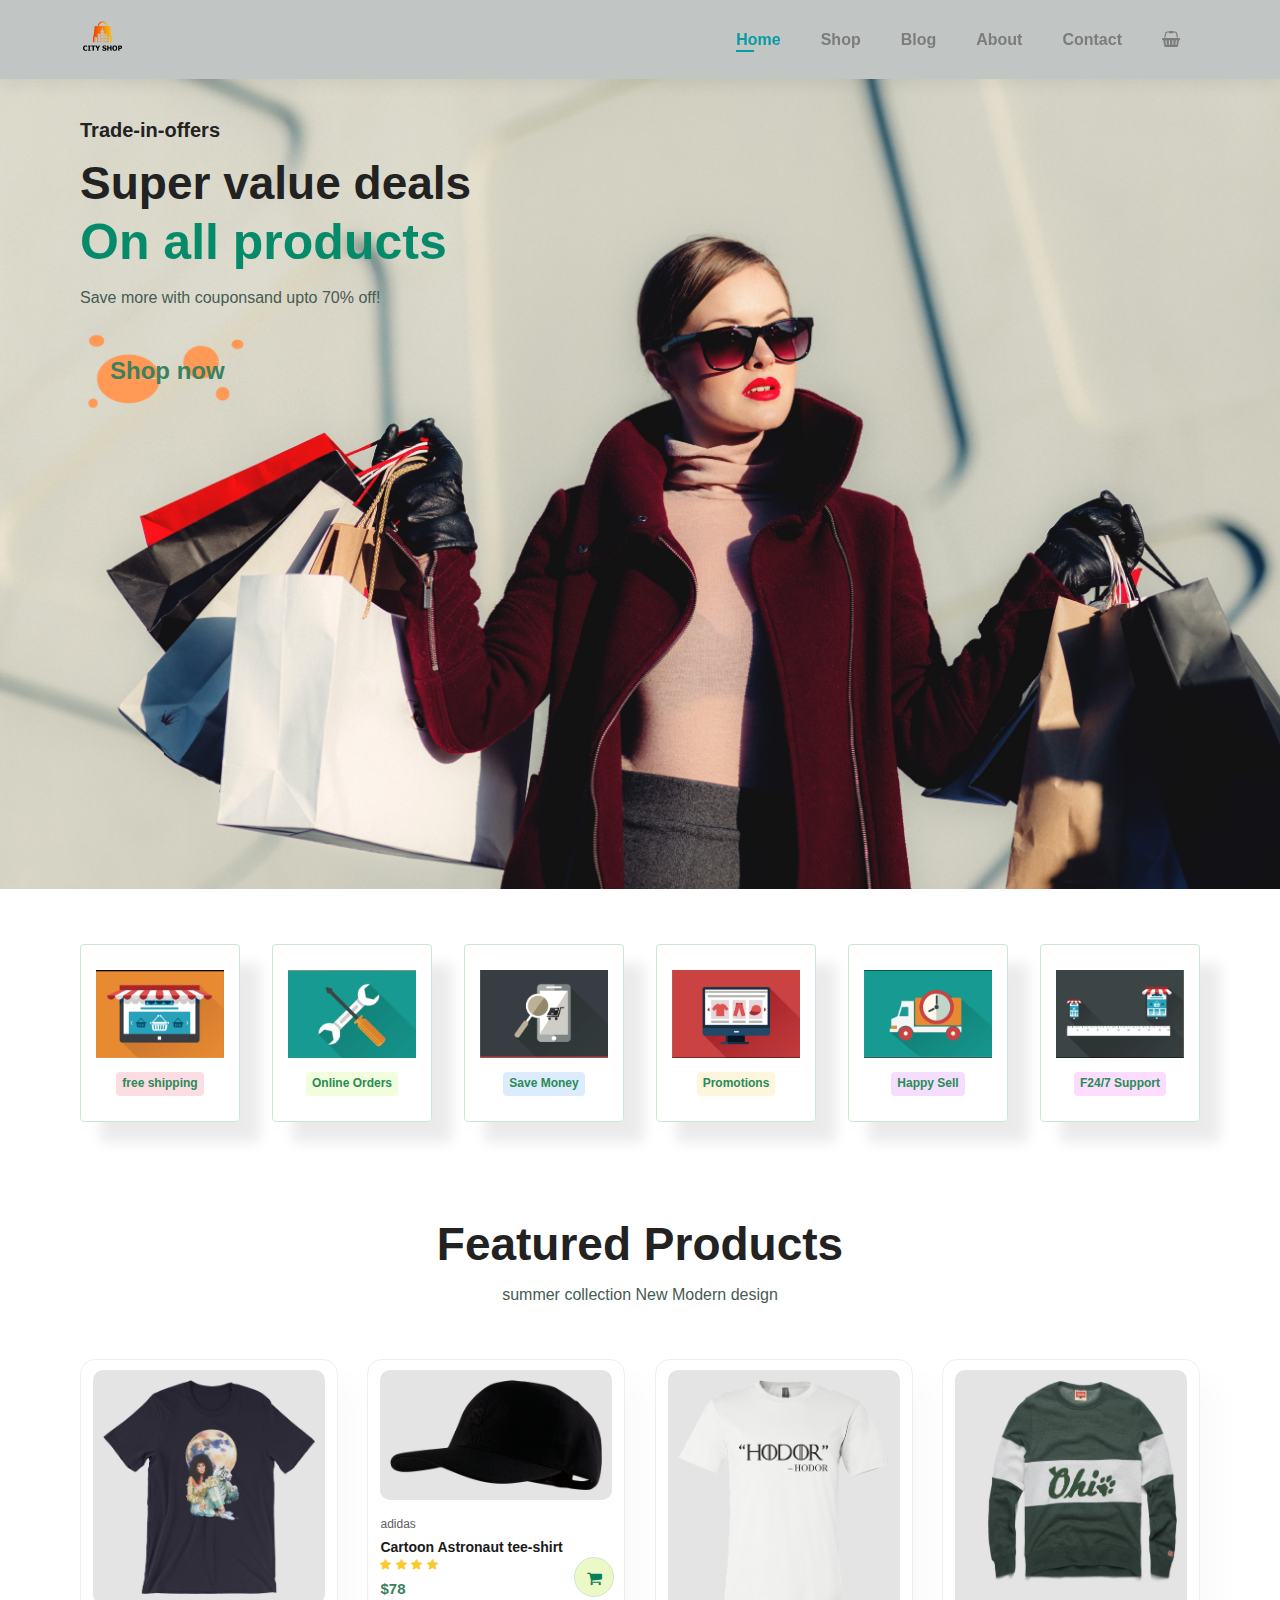
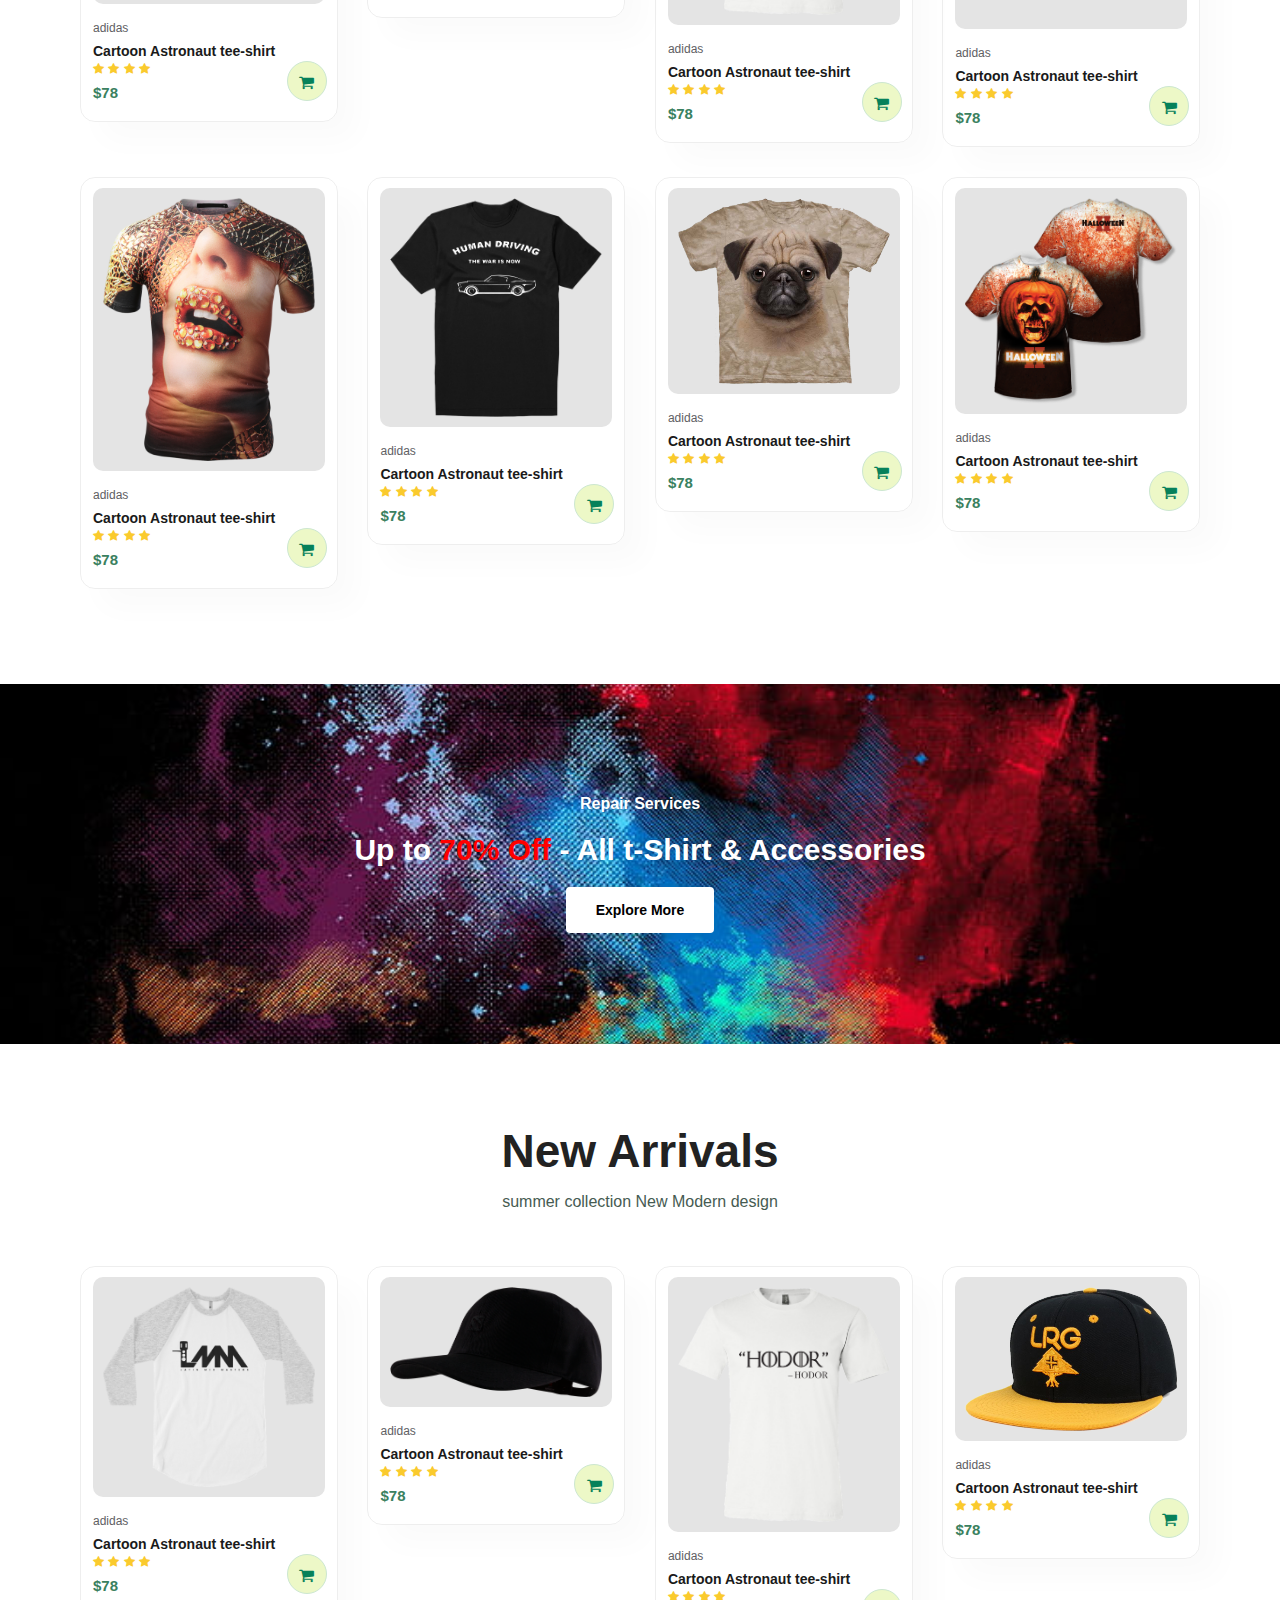
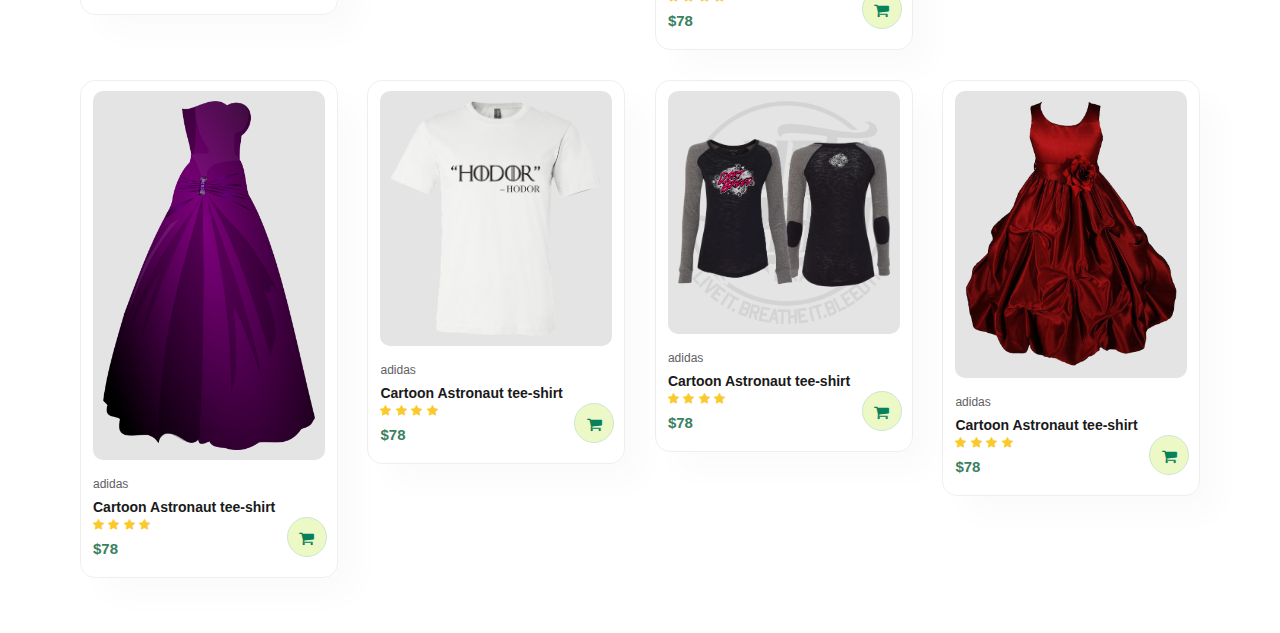
==== index.html @ e3b26608 "banner" ====
<!DOCTYPE html>
<html lang="en">
    <head>
        <meta charset="utf-8">
        <meta http-equiv="x-UA-Compatible" content="IEwedge">
        <meta name="viewport" content="width-device-width,initial-scale=1.0">
        <title>zooz ecommerce</title>
        <link rel="stylesheet" href="style.css">
        <!-- link for font awesome -->
        <link rel="stylesheet" href="assets/font-awesome-4.7.0/css/font-awesome.min.css">
          <!-- link for font awesome -->
    </head>
    <body>

        <!--header section -->
        <section id="header">
            <a href="#"><img src="assets/img/logo.png" class="logo" alt=""></a>
            <div>
                <ul id="navbar">
                    <li><a class="active" href="index.html">Home</a></li>
                    <li><a href="shop.html">Shop</a></li>
                    <li><a href="blog.html">Blog</a></li>
                    <li><a href="about.html">About</a></li>
                    <li><a href="contact.html">Contact</a></li>
                    <li>
                        <a href="cart.html">
                            <i class="fa fa-shopping-basket" aria-hidden="true"></i>
                        </a>
                    </li>
                </ul>
            </div>
        </section>

        <!--hero section -->
        <section id="hero">
            <h4>Trade-in-offers</h4>
            <h2>Super value deals</h2>
            <h1>On all products</h1>
            <p>Save more with couponsand upto 70% off!</p>
            <button>Shop now</button>
        </section>
        
        <!--feature section -->
        <section id="feature" class="section-p1">
            <div class="fe-box">
                <img src="assets/img/features/13.png" alt="">
                <h6>free shipping</h6>
            </div>
            <div class="fe-box">
                <img src="assets/img/features/14.png" alt="">
                <h6>Online Orders</h6>
            </div>
            <div class="fe-box">
                <img src="assets/img/features/15.png" alt="">
                <h6>Save Money</h6>
            </div>
            <div class="fe-box">
                <img src="assets/img/features/16.png" alt="">
                <h6>Promotions</h6>
            </div>
            <div class="fe-box">
                <img src="assets/img/features/17.png" alt="">
                <h6>Happy Sell</h6>
            </div>
            <div class="fe-box">
                <img src="assets/img/features/18.png" alt="">
                <h6>F24/7 Support</h6>
            </div>
        </section>

        <!--feature section -->
        <section id="product1" class="section-p1">
            <h2>Featured Products</h2>
            <p>summer collection New Modern design</p>
            <div class="pro-container">
                <div class="pro">
                    <img src="assets/img/product/1.png" alt="">
                    <div class="des">
                        <span>adidas</span>
                        <h5>Cartoon Astronaut tee-shirt</h5>
                        <div class="star">
                            <i class="fa fa-star" aria-hidden="true"></i>
                            <i class="fa fa-star" aria-hidden="true"></i>
                            <i class="fa fa-star" aria-hidden="true"></i>
                            <i class="fa fa-star" aria-hidden="true"></i>
                        </div>
                        <h4>$78</h4>
                    </div>
                    <a href="#">
                        <i class="fa fa-shopping-cart cart" aria-hidden="true"></i>
                    </a>
                </div>
                <div class="pro">
                    <img src="assets/img/product/3.png" alt="">
                    <div class="des">
                        <span>adidas</span>
                        <h5>Cartoon Astronaut tee-shirt</h5>
                        <div class="star">
                            <i class="fa fa-star" aria-hidden="true"></i>
                            <i class="fa fa-star" aria-hidden="true"></i>
                            <i class="fa fa-star" aria-hidden="true"></i>
                            <i class="fa fa-star" aria-hidden="true"></i>
                        </div>
                        <h4>$78</h4>
                    </div>
                    <a href="#">
                        <i class="fa fa-shopping-cart cart" aria-hidden="true"></i>
                    </a>
                </div>
                <div class="pro">
                    <img src="assets/img/product/6.png" alt="">
                    <div class="des">
                        <span>adidas</span>
                        <h5>Cartoon Astronaut tee-shirt</h5>
                        <div class="star">
                            <i class="fa fa-star" aria-hidden="true"></i>
                            <i class="fa fa-star" aria-hidden="true"></i>
                            <i class="fa fa-star" aria-hidden="true"></i>
                            <i class="fa fa-star" aria-hidden="true"></i>
                        </div>
                        <h4>$78</h4>
                    </div>
                    <a href="#">
                        <i class="fa fa-shopping-cart cart" aria-hidden="true"></i>
                    </a>
                </div>
                <div class="pro">
                    <img src="assets/img/product/8.png" alt="">
                    <div class="des">
                        <span>adidas</span>
                        <h5>Cartoon Astronaut tee-shirt</h5>
                        <div class="star">
                            <i class="fa fa-star" aria-hidden="true"></i>
                            <i class="fa fa-star" aria-hidden="true"></i>
                            <i class="fa fa-star" aria-hidden="true"></i>
                            <i class="fa fa-star" aria-hidden="true"></i>
                        </div>
                        <h4>$78</h4>
                    </div>
                    <a href="#">
                        <i class="fa fa-shopping-cart cart" aria-hidden="true"></i>
                    </a>
                </div>
                <div class="pro">
                    <img src="assets/img/product/9.png" alt="">
                    <div class="des">
                        <span>adidas</span>
                        <h5>Cartoon Astronaut tee-shirt</h5>
                        <div class="star">
                            <i class="fa fa-star" aria-hidden="true"></i>
                            <i class="fa fa-star" aria-hidden="true"></i>
                            <i class="fa fa-star" aria-hidden="true"></i>
                            <i class="fa fa-star" aria-hidden="true"></i>
                        </div>
                        <h4>$78</h4>
                    </div>
                    <a href="#">
                        <i class="fa fa-shopping-cart cart" aria-hidden="true"></i>
                    </a>
                </div>
                <div class="pro">
                    <img src="assets/img/product/10.png" alt="">
                    <div class="des">
                        <span>adidas</span>
                        <h5>Cartoon Astronaut tee-shirt</h5>
                        <div class="star">
                            <i class="fa fa-star" aria-hidden="true"></i>
                            <i class="fa fa-star" aria-hidden="true"></i>
                            <i class="fa fa-star" aria-hidden="true"></i>
                            <i class="fa fa-star" aria-hidden="true"></i>
                        </div>
                        <h4>$78</h4>
                    </div>
                    <a href="#">
                        <i class="fa fa-shopping-cart cart" aria-hidden="true"></i>
                    </a>
                </div>
                <div class="pro">
                    <img src="assets/img/product/11.png" alt="">
                    <div class="des">
                        <span>adidas</span>
                        <h5>Cartoon Astronaut tee-shirt</h5>
                        <div class="star">
                            <i class="fa fa-star" aria-hidden="true"></i>
                            <i class="fa fa-star" aria-hidden="true"></i>
                            <i class="fa fa-star" aria-hidden="true"></i>
                            <i class="fa fa-star" aria-hidden="true"></i>
                        </div>
                        <h4>$78</h4>
                    </div>
                    <a href="#">
                        <i class="fa fa-shopping-cart cart" aria-hidden="true"></i>
                    </a>
                </div>
                <div class="pro">
                    <img src="assets/img/product/12.png" alt="">
                    <div class="des">
                        <span>adidas</span>
                        <h5>Cartoon Astronaut tee-shirt</h5>
                        <div class="star">
                            <i class="fa fa-star" aria-hidden="true"></i>
                            <i class="fa fa-star" aria-hidden="true"></i>
                            <i class="fa fa-star" aria-hidden="true"></i>
                            <i class="fa fa-star" aria-hidden="true"></i>
                        </div>
                        <h4>$78</h4>
                    </div>
                    <a href="#">
                        <i class="fa fa-shopping-cart cart" aria-hidden="true"></i>
                    </a>
                </div>
            </div>
        </section>

        <!--banner section -->
        <section id="banner" class="section-m1">
           <h4>Repair Services</h4>
           <h2>Up to <span>70% Off</span> - All t-Shirt & Accessories</h2>
           <button class="normal">Explore More</button>
        </section>

         <!--feature section -->
         <section id="product1" class="section-p1">
            <h2> New Arrivals</h2>
            <p>summer collection New Modern design</p>
            <div class="pro-container">
                <div class="pro">
                    <img src="assets/img/product/14.png" alt="">
                    <div class="des">
                        <span>adidas</span>
                        <h5>Cartoon Astronaut tee-shirt</h5>
                        <div class="star">
                            <i class="fa fa-star" aria-hidden="true"></i>
                            <i class="fa fa-star" aria-hidden="true"></i>
                            <i class="fa fa-star" aria-hidden="true"></i>
                            <i class="fa fa-star" aria-hidden="true"></i>
                        </div>
                        <h4>$78</h4>
                    </div>
                    <a href="#">
                        <i class="fa fa-shopping-cart cart" aria-hidden="true"></i>
                    </a>
                </div>
                <div class="pro">
                    <img src="assets/img/product/3.png" alt="">
                    <div class="des">
                        <span>adidas</span>
                        <h5>Cartoon Astronaut tee-shirt</h5>
                        <div class="star">
                            <i class="fa fa-star" aria-hidden="true"></i>
                            <i class="fa fa-star" aria-hidden="true"></i>
                            <i class="fa fa-star" aria-hidden="true"></i>
                            <i class="fa fa-star" aria-hidden="true"></i>
                        </div>
                        <h4>$78</h4>
                    </div>
                    <a href="#">
                        <i class="fa fa-shopping-cart cart" aria-hidden="true"></i>
                    </a>
                </div>
                <div class="pro">
                    <img src="assets/img/product/6.png" alt="">
                    <div class="des">
                        <span>adidas</span>
                        <h5>Cartoon Astronaut tee-shirt</h5>
                        <div class="star">
                            <i class="fa fa-star" aria-hidden="true"></i>
                            <i class="fa fa-star" aria-hidden="true"></i>
                            <i class="fa fa-star" aria-hidden="true"></i>
                            <i class="fa fa-star" aria-hidden="true"></i>
                        </div>
                        <h4>$78</h4>
                    </div>
                    <a href="#">
                        <i class="fa fa-shopping-cart cart" aria-hidden="true"></i>
                    </a>
                </div>
                <div class="pro">
                    <img src="assets/img/product/7.png" alt="">
                    <div class="des">
                        <span>adidas</span>
                        <h5>Cartoon Astronaut tee-shirt</h5>
                        <div class="star">
                            <i class="fa fa-star" aria-hidden="true"></i>
                            <i class="fa fa-star" aria-hidden="true"></i>
                            <i class="fa fa-star" aria-hidden="true"></i>
                            <i class="fa fa-star" aria-hidden="true"></i>
                        </div>
                        <h4>$78</h4>
                    </div>
                    <a href="#">
                        <i class="fa fa-shopping-cart cart" aria-hidden="true"></i>
                    </a>
                </div>
                <div class="pro">
                    <img src="assets/img/product/5.png" alt="">
                    <div class="des">
                        <span>adidas</span>
                        <h5>Cartoon Astronaut tee-shirt</h5>
                        <div class="star">
                            <i class="fa fa-star" aria-hidden="true"></i>
                            <i class="fa fa-star" aria-hidden="true"></i>
                            <i class="fa fa-star" aria-hidden="true"></i>
                            <i class="fa fa-star" aria-hidden="true"></i>
                        </div>
                        <h4>$78</h4>
                    </div>
                    <a href="#">
                        <i class="fa fa-shopping-cart cart" aria-hidden="true"></i>
                    </a>
                </div>
                <div class="pro">
                    <img src="assets/img/product/6.png" alt="">
                    <div class="des">
                        <span>adidas</span>
                        <h5>Cartoon Astronaut tee-shirt</h5>
                        <div class="star">
                            <i class="fa fa-star" aria-hidden="true"></i>
                            <i class="fa fa-star" aria-hidden="true"></i>
                            <i class="fa fa-star" aria-hidden="true"></i>
                            <i class="fa fa-star" aria-hidden="true"></i>
                        </div>
                        <h4>$78</h4>
                    </div>
                    <a href="#">
                        <i class="fa fa-shopping-cart cart" aria-hidden="true"></i>
                    </a>
                </div>
                <div class="pro">
                    <img src="assets/img/product/13.png" alt="">
                    <div class="des">
                        <span>adidas</span>
                        <h5>Cartoon Astronaut tee-shirt</h5>
                        <div class="star">
                            <i class="fa fa-star" aria-hidden="true"></i>
                            <i class="fa fa-star" aria-hidden="true"></i>
                            <i class="fa fa-star" aria-hidden="true"></i>
                            <i class="fa fa-star" aria-hidden="true"></i>
                        </div>
                        <h4>$78</h4>
                    </div>
                    <a href="#">
                        <i class="fa fa-shopping-cart cart" aria-hidden="true"></i>
                    </a>
                </div>
                <div class="pro">
                    <img src="assets/img/product/4.png" alt="">
                    <div class="des">
                        <span>adidas</span>
                        <h5>Cartoon Astronaut tee-shirt</h5>
                        <div class="star">
                            <i class="fa fa-star" aria-hidden="true"></i>
                            <i class="fa fa-star" aria-hidden="true"></i>
                            <i class="fa fa-star" aria-hidden="true"></i>
                            <i class="fa fa-star" aria-hidden="true"></i>
                        </div>
                        <h4>$78</h4>
                    </div>
                    <a href="#">
                        <i class="fa fa-shopping-cart cart" aria-hidden="true"></i>
                    </a>
                </div>
            </div>
        </section>
        <script src="script.js"></script>
    </body>
</html>
---- style.css ----
@import url('https://fonts.googleapis.com/css2?family=League+Spartan:wght@100;300&display=swap');
*{
    margin: 0;
    padding:0;
    box-sizing: border-box;
    font-family: 'spartan',sans-serif;
}
h1{
    font-size: 50px;
    line-height: 64px;
    color: #222;
}
h2{
    font-size: 46px;
    line-height: 54px;
    color: #222;
}
h4{
    font-size: 20px;
    color: #222;
}
h6{
    font-size: 12px;
    font-weight: 700;
}
p{
    font-size: 16px;
    color: #465b52;
    margin:15px 0 20px 0;
}
.section-p1{
    padding: 40px 80px;
}
.section-m1{
    margin: 40px 0 ;
}

button.normal{
    font-size: 14px;
    font-weight: 600;
    padding:15px 30px;
    color:black;
    background-color: white;
    border-radius: 4px;
    cursor: pointer;
    border: none;
    outline: none;
    transition: 0.2s;
}

body{
    width: 100%;
}

/* logo start */

.logo{
    width: 45px;
}

/* header start */

#header{
    display:flex;
    flex-wrap: wrap;
    align-items: center;
    justify-content: space-between;
    padding:15px 80px;
    background-color: #c1c5c4;
    box-shadow: 0 5px 15px rgba(0, 0, 0, 0.062);
    position: sticky;
    top:0;
    z-index: 999;
}
#navbar{
    display:flex;
    flex-wrap: wrap;
    align-items: center;
    justify-content: center;
}
#navbar li{
    list-style: none;
    padding:0 20px;
}
#navbar li a{
    text-decoration: none;
    font-size: 16px;
    font-weight: 600;
    color:#7c7c7c;
    transition: 0.3s ease;
    position: relative;
}
#navbar li a:hover,
#navbar li a.active{
    color:rgb(6, 156, 161);
}
#navbar li a.active::after,
#navbar li a:hover::after{
    content:"";
    width: 40%;
    height: 2px;
    background-color:rgb(6, 156, 161);
    position: absolute;
    left: 0px;
    bottom:-4px;
}

/* home page start */

#hero{
    background-image: url("assets/img/bg1.jpg");
    background-size: cover;
    background-position: center;
    width:100%;
    height: 90vh;
    padding:40px 0 80px 80px;
    display: flex;
    flex-direction: column;
    align-items: flex-start;
}
#hero h4{
    padding-bottom: 14px;
}
#hero h1{
    color:rgb(5, 139, 106);
}
#hero button{
    background-image: url("assets/img/btn.png");
    background-size: contain;
    background-position: center;
    background-repeat: no-repeat;
    border:none;
    padding: 30px 30px;
    background-color: transparent;
    color:#3a8160;
    font-weight: 600;
    cursor: pointer;
    font-size: 1.5em;
}
#hero button:hover{
    transform: scale(1.02);
}
#feature{
    display: flex;
    flex-wrap: wrap;
    align-items: center;
    justify-content: space-between;
}

#feature .fe-box{
    width:160px;
    text-align: center;
    padding: 25px 15px ;
    box-shadow: 20px 20px 14px rgba(0, 0, 0, 0.082);
    border:solid 1px #cce7d0;
    border-radius: 4px;
    margin:15px 0;
}
#feature .fe-box:hover{
    box-shadow: 10px 10px 54px rgba(0, 0, 0, 0.192);
}
#feature .fe-box h6{
    display: inline-block;
    padding:5px 6px 7px 6px;
    line-height: 1em;
    border-radius: 4px;
    color:rgb(41, 139, 86);
    background-color: #fddde4;
}
#feature .fe-box:nth-child(2) h6{
    background-color: #f1fddd;
}
#feature .fe-box:nth-child(3) h6{
    background-color: #ddecfd;
}
#feature .fe-box:nth-child(4) h6{
    background-color: #fdf6dd;
}
#feature .fe-box:nth-child(5) h6{
    background-color: #f4ddfd;
}
#feature .fe-box:nth-child(6) h6{
    background-color: #fcddfd;
}
#feature .fe-box img{
    width: 100%;
    margin-bottom: 10px;
}

#product1{
    text-align: center;
}
#product1 .pro-container{
    display: flex;
    flex-wrap: wrap;
    justify-content: space-between;
    align-items: start;
    padding-top: 20px;
}
#product1 .pro{
    width: 23%;
    min-height: 250px;
    padding: 10px 12px;
    border: solid 1px rgba(0, 0, 0, 0.068);
    cursor: pointer;
    border-radius: 15px;
    box-shadow: 20px 20px 30px rgba(0, 0, 0, 0.021);
    margin: 15px 0;
    transition: 0.2s ease;
    position: relative;
}
#product1 .pro:hover{
    box-shadow: 10px 10px 40px rgba(0, 0, 0, 0.13);
}
#product1 .pro img{
    width: 100%;
    background-color: rgb(228, 228, 228);
    padding: 10px;
    border-radius: 10px;
}
#product1 .pro .des{
    text-align: start;
    padding: 10px 0;
}
#product1 .pro .des span{
    color:#606063;
    font-size: 12px;
}
#product1 .pro .des h5{
    padding-top: 7px;
    color:#1a1a1a;
    font-size: 14px;
}
#product1 .pro .des i{
    font-size: 12px;
    color:rgb(250, 202, 45);
}
#product1 .pro .des h4{
    padding-top: 7px;
    font-size: 15px;
    font-weight: 700;
    color:#3a8160;
}
#product1 .pro .cart{
    width: 40px;
    height: 40px;
    line-height: 40px;
    border-radius: 50px;
    background-color: #edf8c7;
    font-weight: 500;
    color:#06815a;
    border:solid 1px #cce7d0 ;
    position: absolute;
    bottom:20px;
    right: 10px;
}

#banner{
    display: flex;
    flex-direction: column;
    align-items: center;
    justify-content: center;
    text-align: center;
    background-image: url("assets/img/banner/6.jpg");
    background-position: center;
    background-size: cover;
    width: 100%;
    height: 40vh;
}

#banner h4{
    color:white;
    font-size: 16px;
}


#banner h2{
    color:white;
    font-size: 30px;
    padding: 10px 0;
}
#banner h2 span{
    color:red;
}
#banner button:hover{
    background-color: #06815a;
    color:white;
}
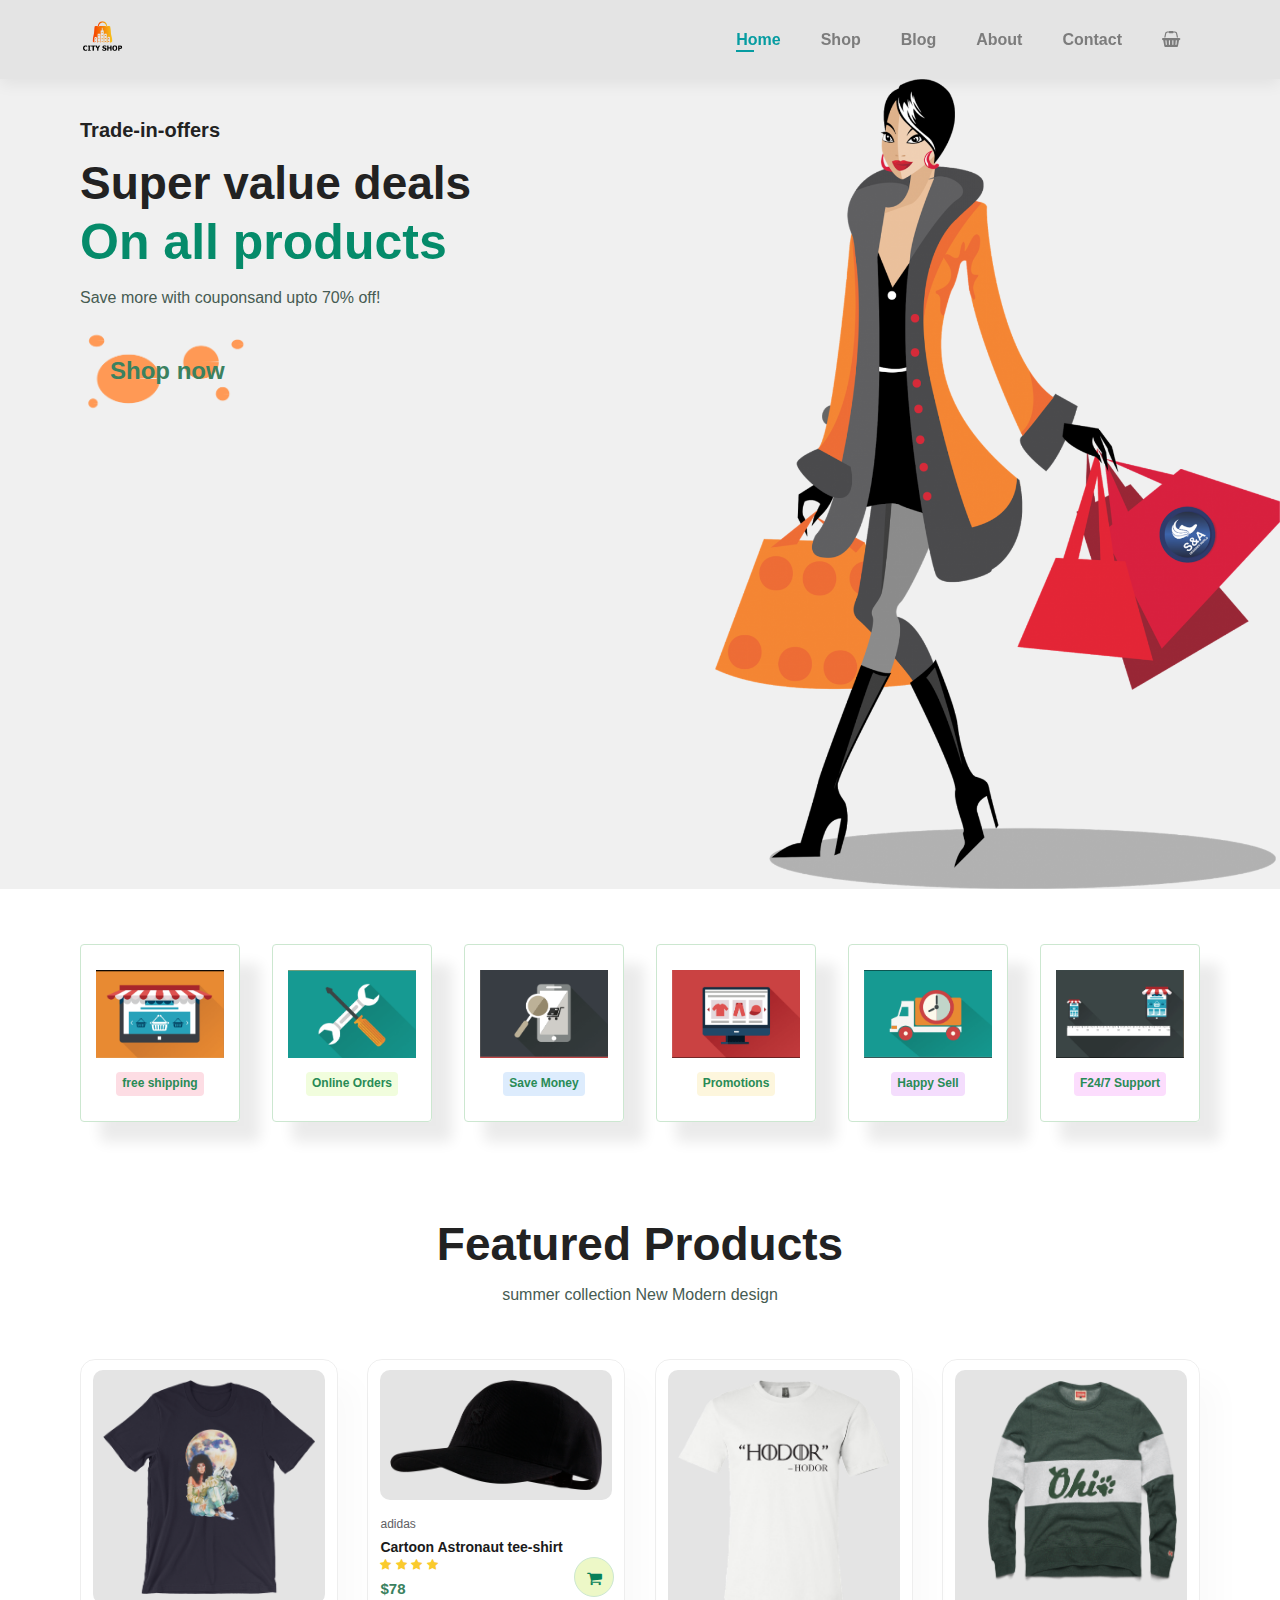
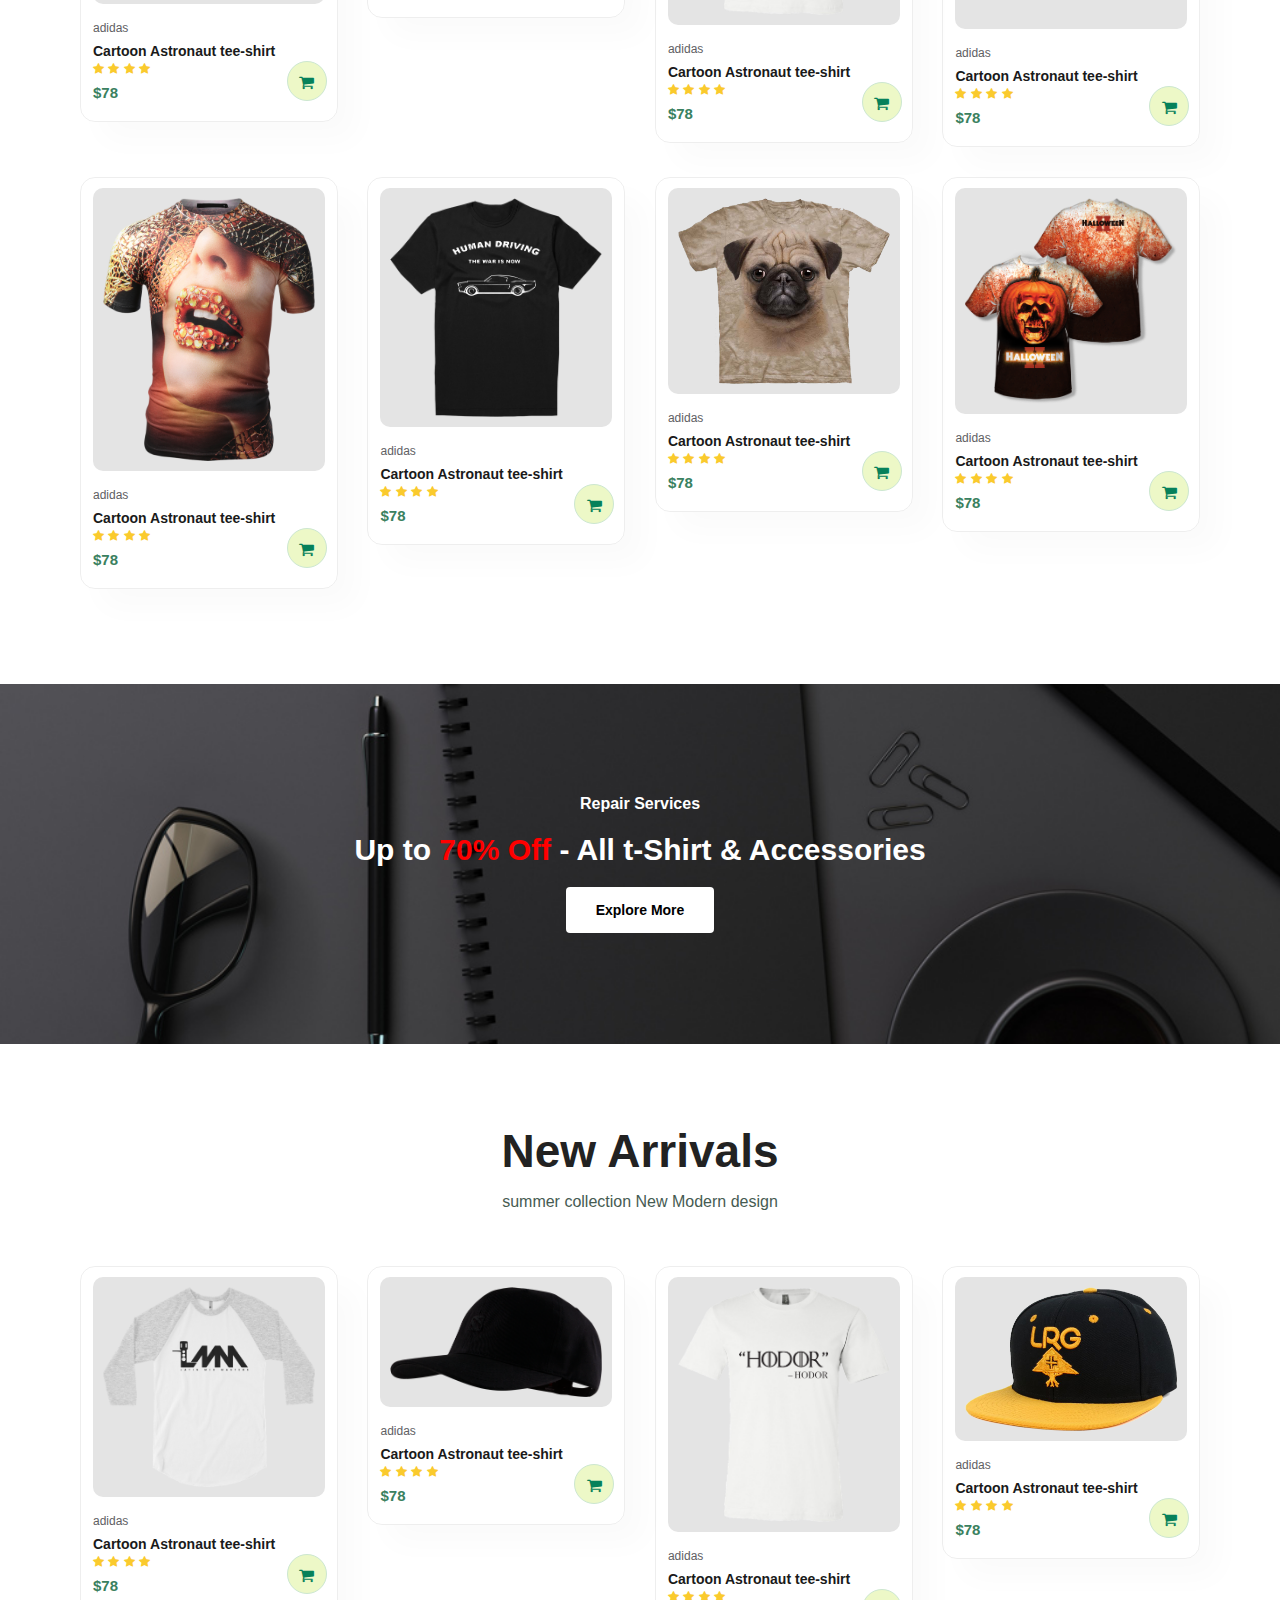
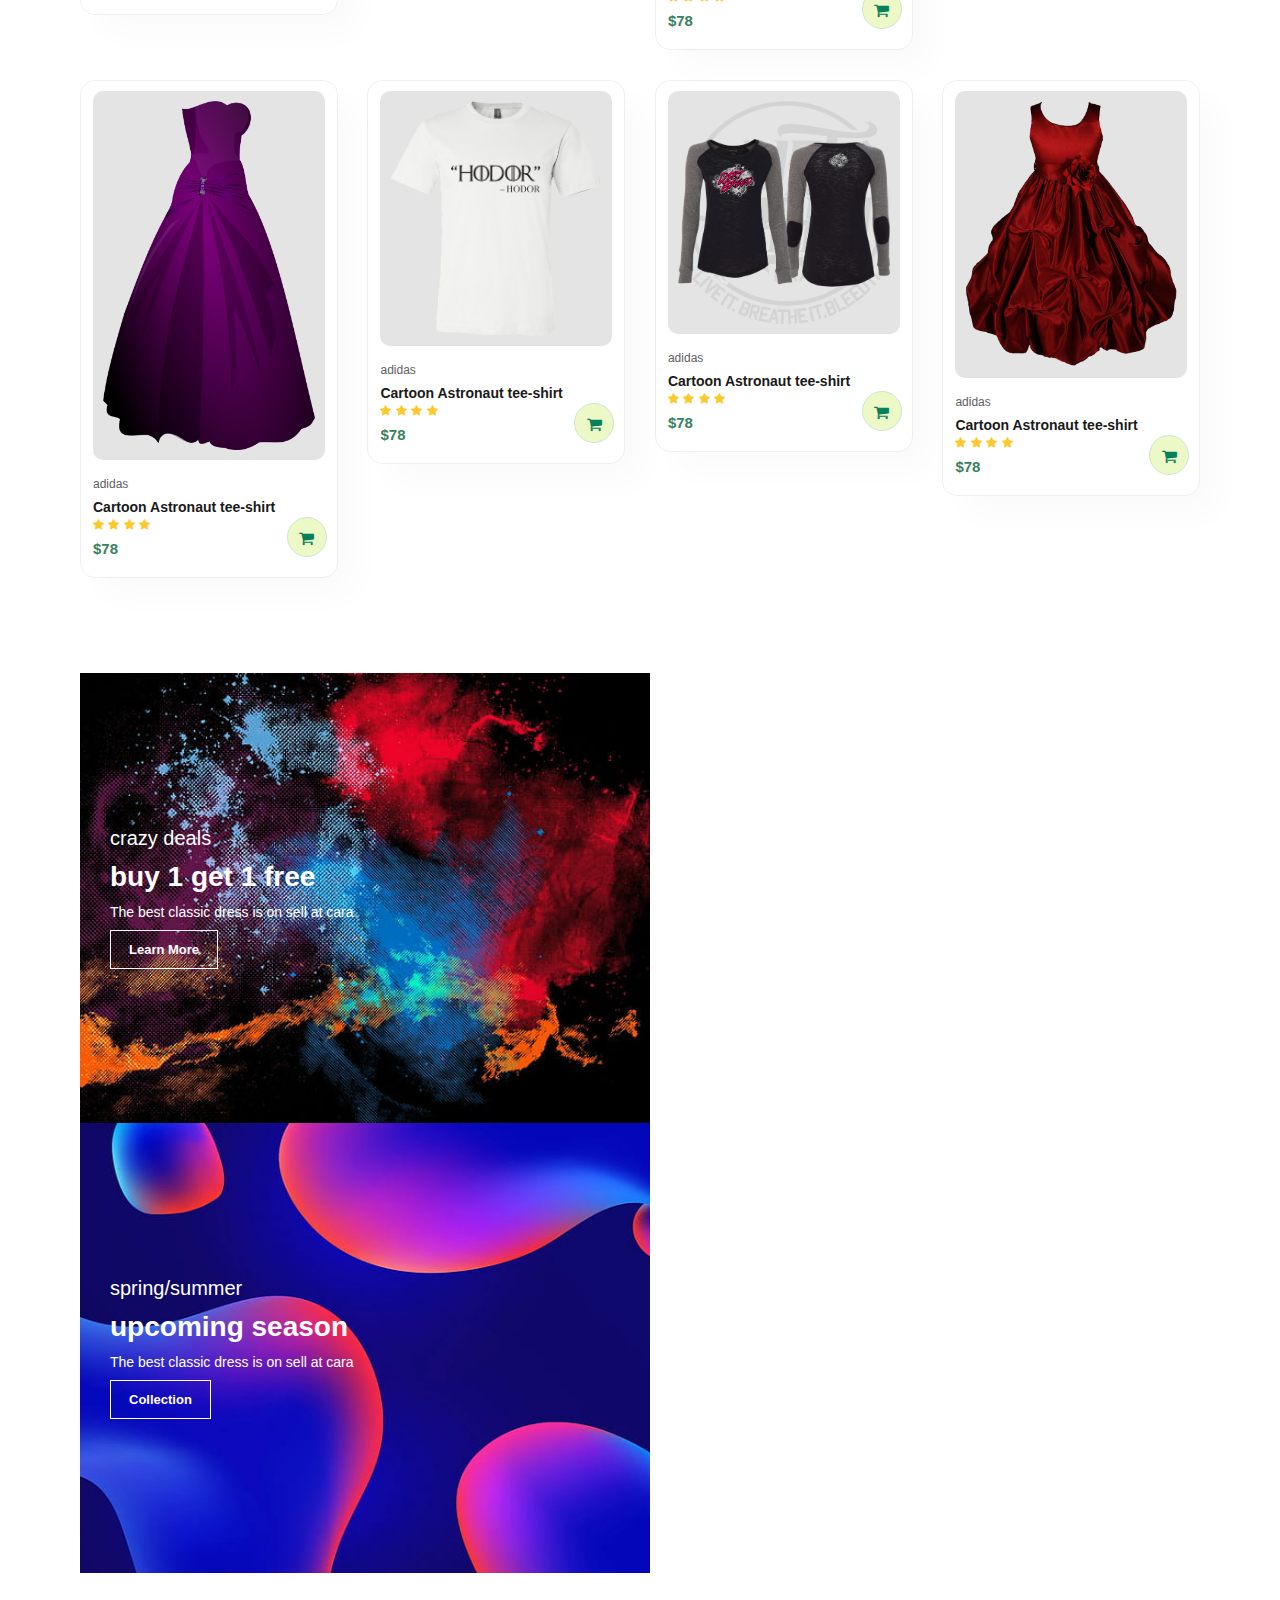
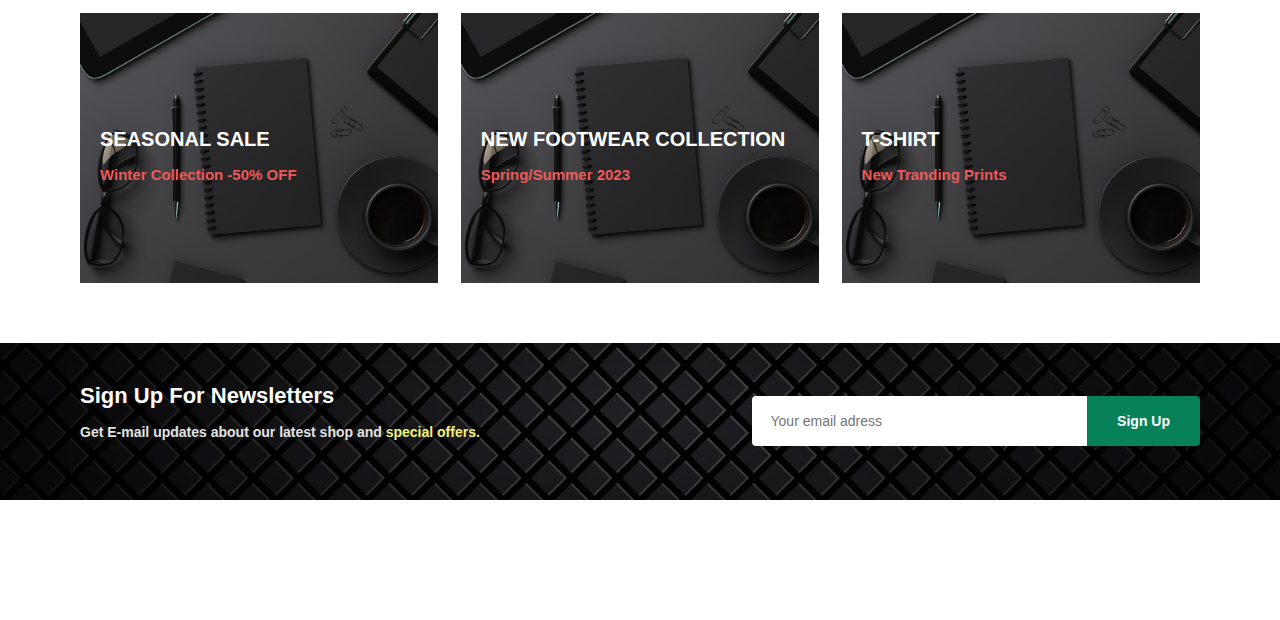
==== commit 4118900e: "newsletter" ====
--- a/index.html
+++ b/index.html
@@ -8,7 +8,7 @@
         <link rel="stylesheet" href="style.css">
         <!-- link for font awesome -->
         <link rel="stylesheet" href="assets/font-awesome-4.7.0/css/font-awesome.min.css">
-          <!-- link for font awesome -->
+        <!-- link for font awesome -->
     </head>
     <body>
 
@@ -219,8 +219,8 @@
            <button class="normal">Explore More</button>
         </section>
 
-         <!--feature section -->
-         <section id="product1" class="section-p1">
+        <!--product section -->
+        <section id="product1" class="section-p1">
             <h2> New Arrivals</h2>
             <p>summer collection New Modern design</p>
             <div class="pro-container">
@@ -362,6 +362,55 @@
                 </div>
             </div>
         </section>
+
+        <!--banner section -->
+        <section id="sm-banner" class="section-p1">
+            <div class="banner-box">
+                <h4>crazy deals</h4>
+                <h2>buy 1 get 1 free</h2>
+                <span>The best classic dress is on sell at cara</span>
+                <button class="white">Learn More</button>
+            </div>
+            <div class="banner-box">
+                <h4>spring/summer</h4>
+                <h2>upcoming season</h2>
+                <span>The best classic dress is on sell at cara</span>
+                <button class="white">Collection</button>
+            </div>
+        </section>
+         
+        <section id="banner3" class="section-p1">
+            <div class="banner-box">
+                <h2>SEASONAL SALE</h2>
+                <h3>Winter Collection -50% OFF</h3>
+            </div>
+            <div class="banner-box">
+                <h2>NEW FOOTWEAR COLLECTION</h2>
+                <h3>Spring/Summer 2023</h3>
+            </div>
+            <div class="banner-box">
+                <h2>T-SHIRT</h2>
+                <h3>New Tranding Prints</h3>
+            </div>
+        </section>
+
+        <!--newsletter section -->
+        <section id="newsletter" class="section-p1  section-m1">
+            <div class="newstext">
+                <h4>Sign Up For Newsletters</h4>
+                <p>Get E-mail updates about our latest shop and <span>special offers.</span> </p>
+            </div>
+            <div class="form">
+                <input type="text" placeholder="Your email adress">
+                <button class="normal">Sign Up</button>
+            </div>
+        </section>
+
+         <!--footer section -->
+        <footer class="section-p1">
+
+        </footer>
+
         <script src="script.js"></script>
     </body>
 </html>--- a/style.css
+++ b/style.css
@@ -47,6 +47,17 @@
     outline: none;
     transition: 0.2s;
 }
+button.white{
+    font-size: 13px;
+    font-weight: 600;
+    padding:11px 18px;
+    color:white;
+    background-color: transparent;
+    cursor: pointer;
+    border: solid 1px white;
+    outline: none;
+    transition: 0.2s;
+}
 
 body{
     width: 100%;
@@ -66,7 +77,7 @@
     align-items: center;
     justify-content: space-between;
     padding:15px 80px;
-    background-color: #c1c5c4;
+    background-color: #e4e4e4;
     box-shadow: 0 5px 15px rgba(0, 0, 0, 0.062);
     position: sticky;
     top:0;
@@ -108,15 +119,17 @@
 /* home page start */
 
 #hero{
-    background-image: url("assets/img/bg1.jpg");
-    background-size: cover;
-    background-position: center;
+    background-image: url("assets/img/bg10.png");
+    background-size: contain;
+    background-repeat: no-repeat;
+    background-position:right;
     width:100%;
     height: 90vh;
     padding:40px 0 80px 80px;
     display: flex;
     flex-direction: column;
     align-items: flex-start;
+    background-color: #f0f0f0;
 }
 #hero h4{
     padding-bottom: 14px;
@@ -261,7 +274,7 @@
     align-items: center;
     justify-content: center;
     text-align: center;
-    background-image: url("assets/img/banner/6.jpg");
+    background-image: url("assets/img/banner/5.jpg");
     background-position: center;
     background-size: cover;
     width: 100%;
@@ -285,4 +298,125 @@
 #banner button:hover{
     background-color: #06815a;
     color:white;
+}
+
+#sm-banner{
+    display: flex;
+    flex-wrap: wrap;
+    justify-content: space-between;
+}
+
+#sm-banner .banner-box{
+    display: flex;
+    flex-direction: column;
+    align-items: flex-start;
+    justify-content: center;
+    background-image: url("assets/img/banner/6.jpg");
+    background-position: center;
+    background-size: cover;
+    min-width: 570px;
+    height: 50vh;
+    padding: 30px;
+}
+#sm-banner .banner-box:nth-child(2){
+    background-image: url("assets/img/banner/8.jpg");
+}
+#sm-banner h4{
+    color:white;
+    font-size: 20px;
+    font-weight: 300;
+}
+#sm-banner h2{
+    color:white;
+    font-size: 28px;
+    font-weight: 800;
+}
+#sm-banner span{
+    color:white;
+    font-size: 14px;
+    font-weight: 500;
+    padding-bottom: 10px;
+}
+#sm-banner .banner-box:hover button{
+    background-color: #06815a;
+    color:white;
+    border: solid 1px #06815a;
+}
+
+#banner3{
+    display: flex;
+    flex-wrap: wrap;
+    justify-content: space-between;
+    padding: 0 80px;
+}
+#banner3 .banner-box{
+    display: flex;
+    flex-direction: column;
+    align-items: flex-start;
+    justify-content: center;
+    background-image: url("assets/img/banner/5.jpg");
+    background-position: center;
+    background-size: cover;
+    min-width: 32%;
+    height: 30vh;
+    padding: 20px;
+    margin-bottom: 20px;
+}
+#banner3 h2{
+    color:white;
+    font-size: 20px;
+    font-weight: 900;
+}
+#banner3 h3{
+    color:rgb(238, 89, 89);
+    font-size: 15px;
+    font-weight: 800;
+}
+
+#newsletter{
+    display: flex;
+    align-items: center;
+    justify-content: space-between;
+    flex-wrap: wrap;
+    background-image: url("assets/img/banner/4.jpg");
+    background-position: center;
+    background-size: cover;
+}
+
+#newsletter h4{
+    color:white;
+    font-size: 22px;
+    font-weight: 700;
+}
+#newsletter p{
+    color:#e2e2e2;
+    font-size: 14px;
+    font-weight: 600;
+}
+#newsletter p span{
+    color:#f1f07e;
+}
+
+#newsletter .form{
+    display: flex;
+    width: 40%;
+}
+
+#newsletter input{
+    height: 3.125rem;
+    padding: 0 1.25em;
+    font-size: 14px;
+    width: 100%;
+    border: solid 1px transparent;
+    border-radius: 4px;
+    border-bottom-right-radius: 0;
+    border-top-right-radius: 0;
+    outline:none;
+}
+#newsletter button{
+    background-color:#06815a;
+    color: white;
+    white-space: nowrap;
+    border-bottom-left-radius: 0;
+    border-top-left-radius: 0;
 }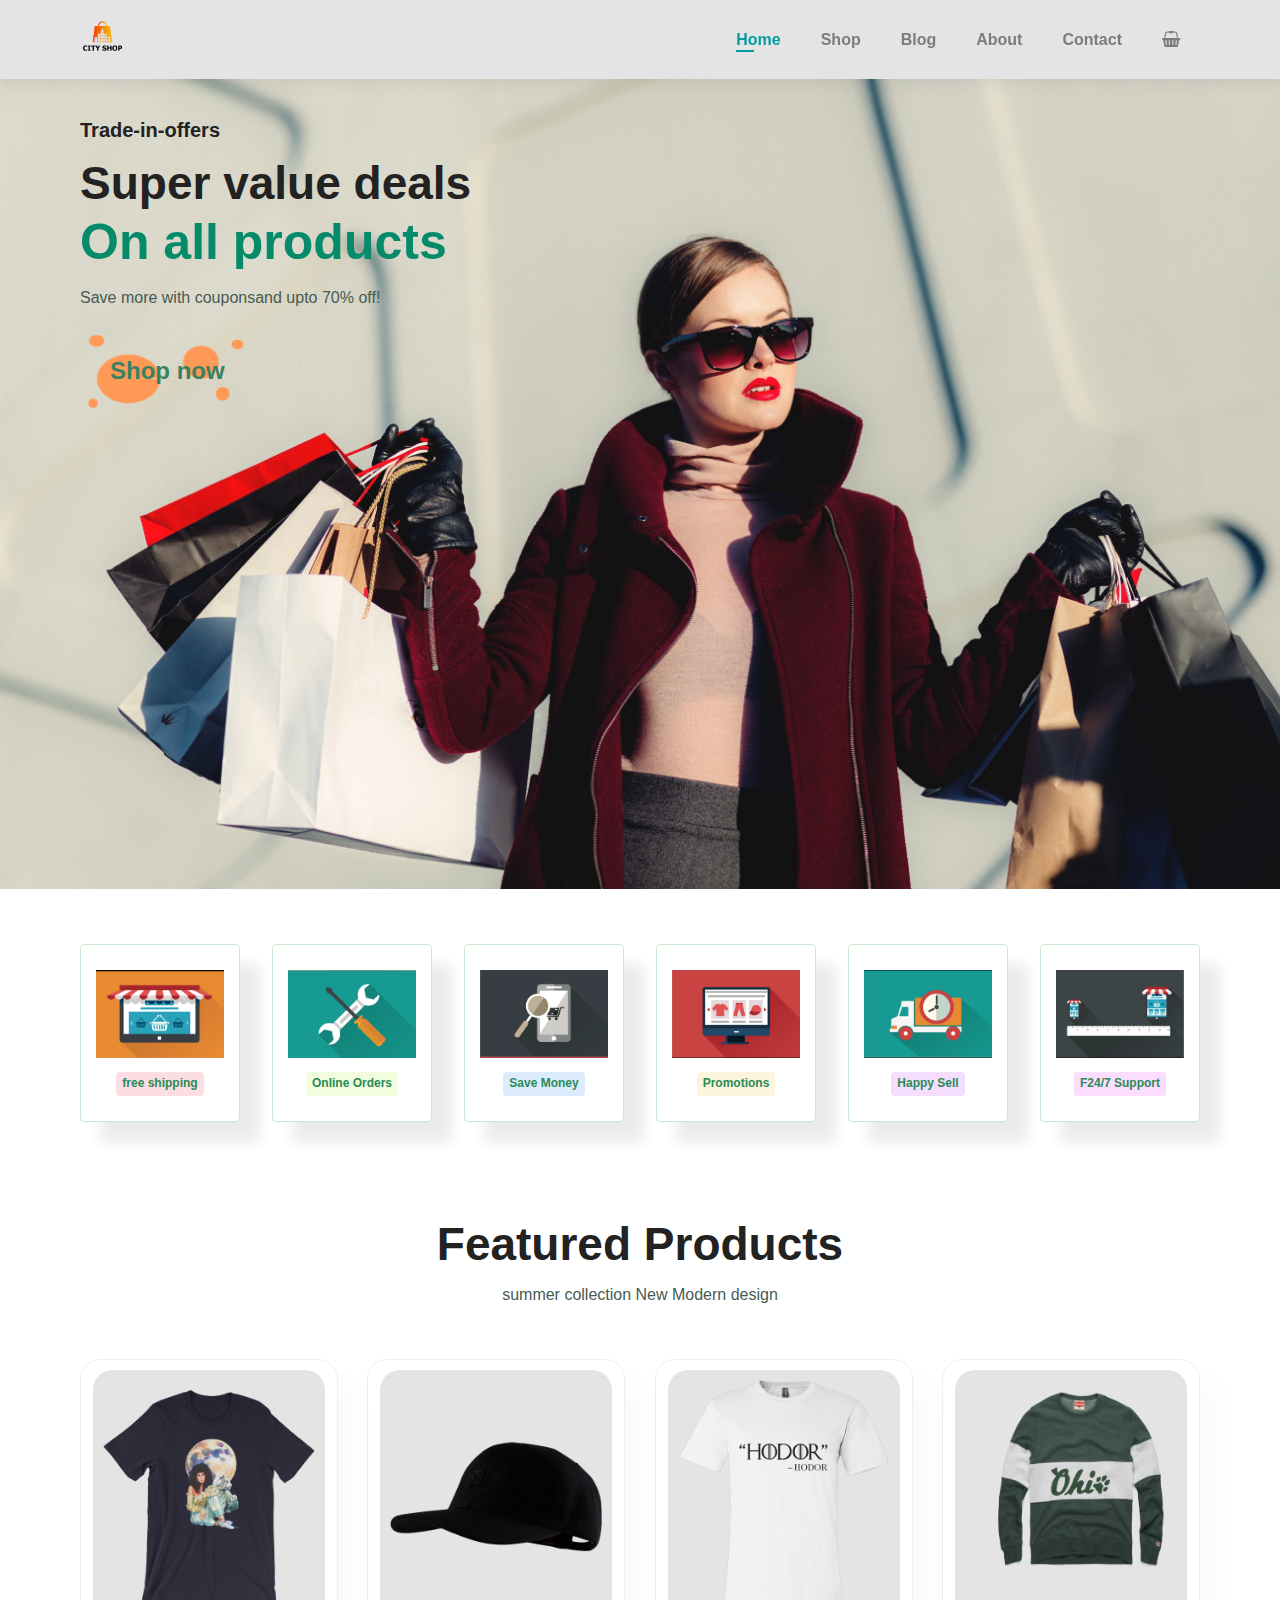
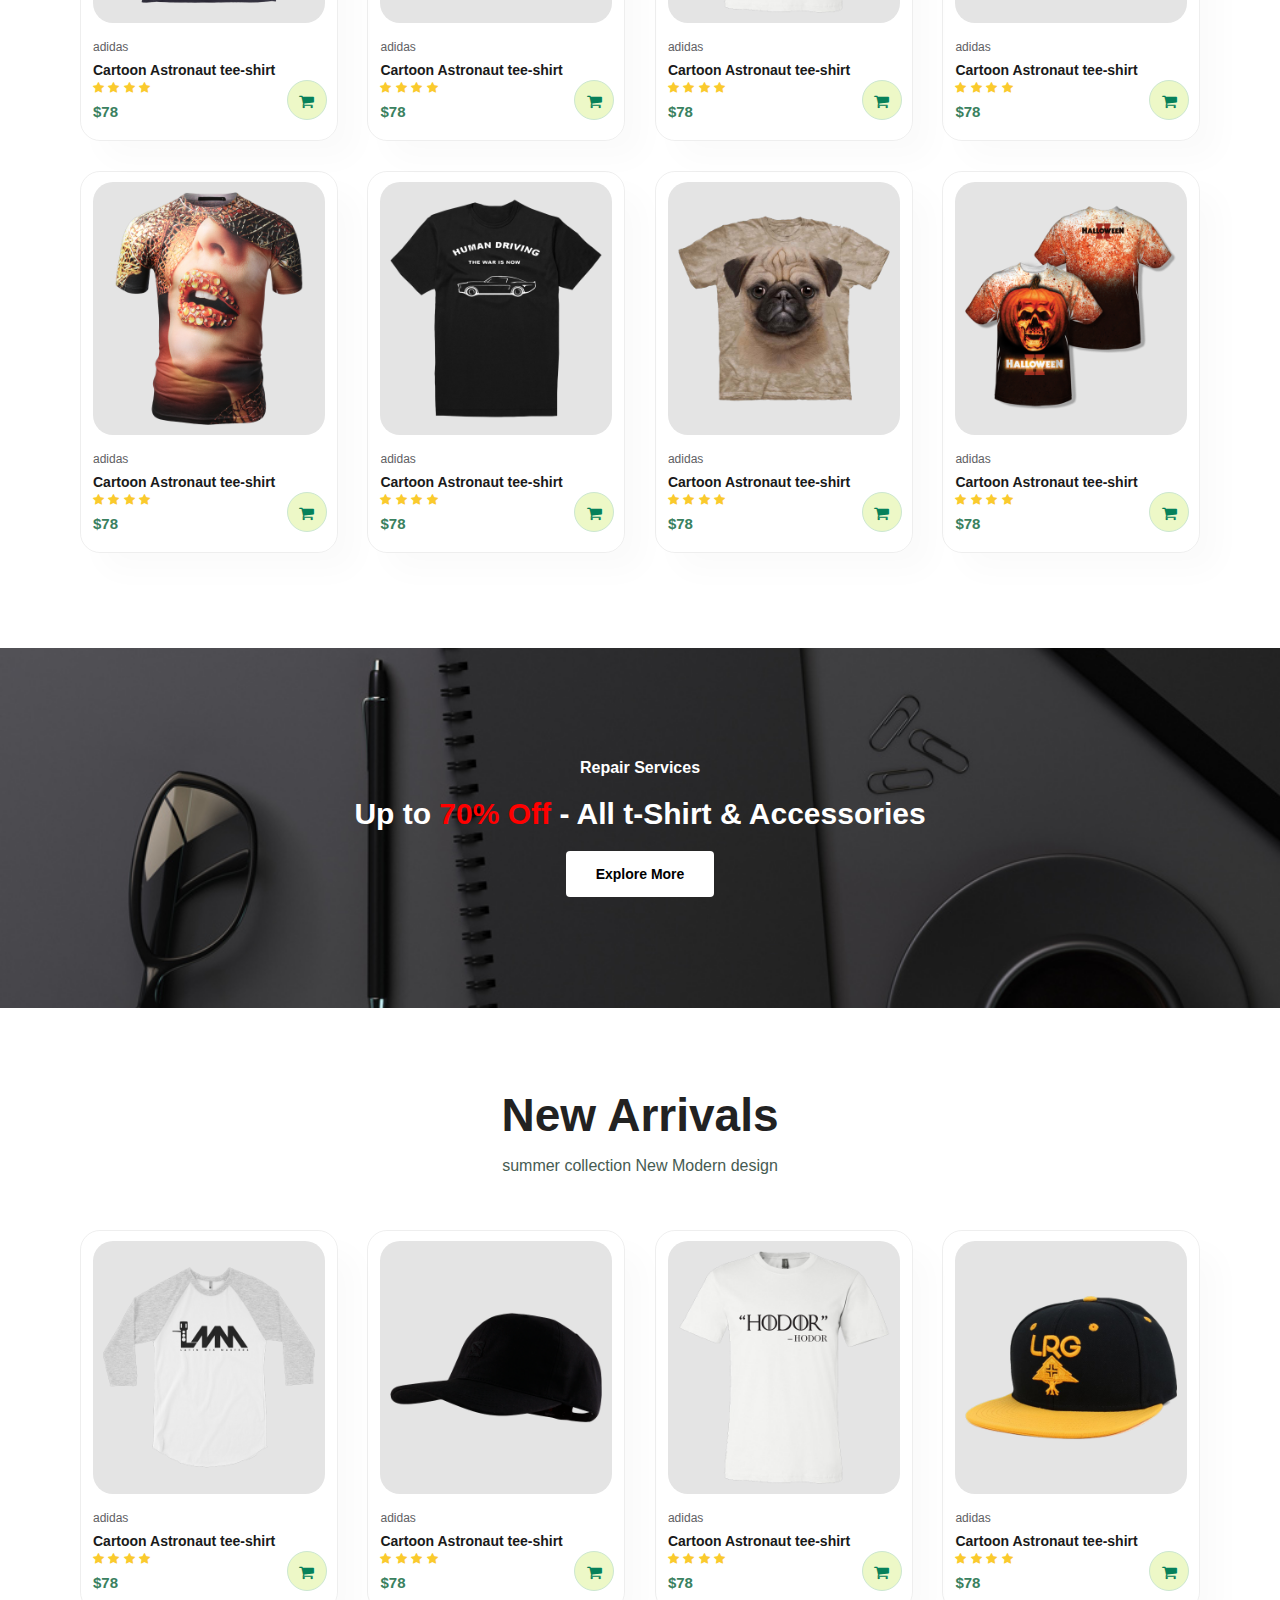
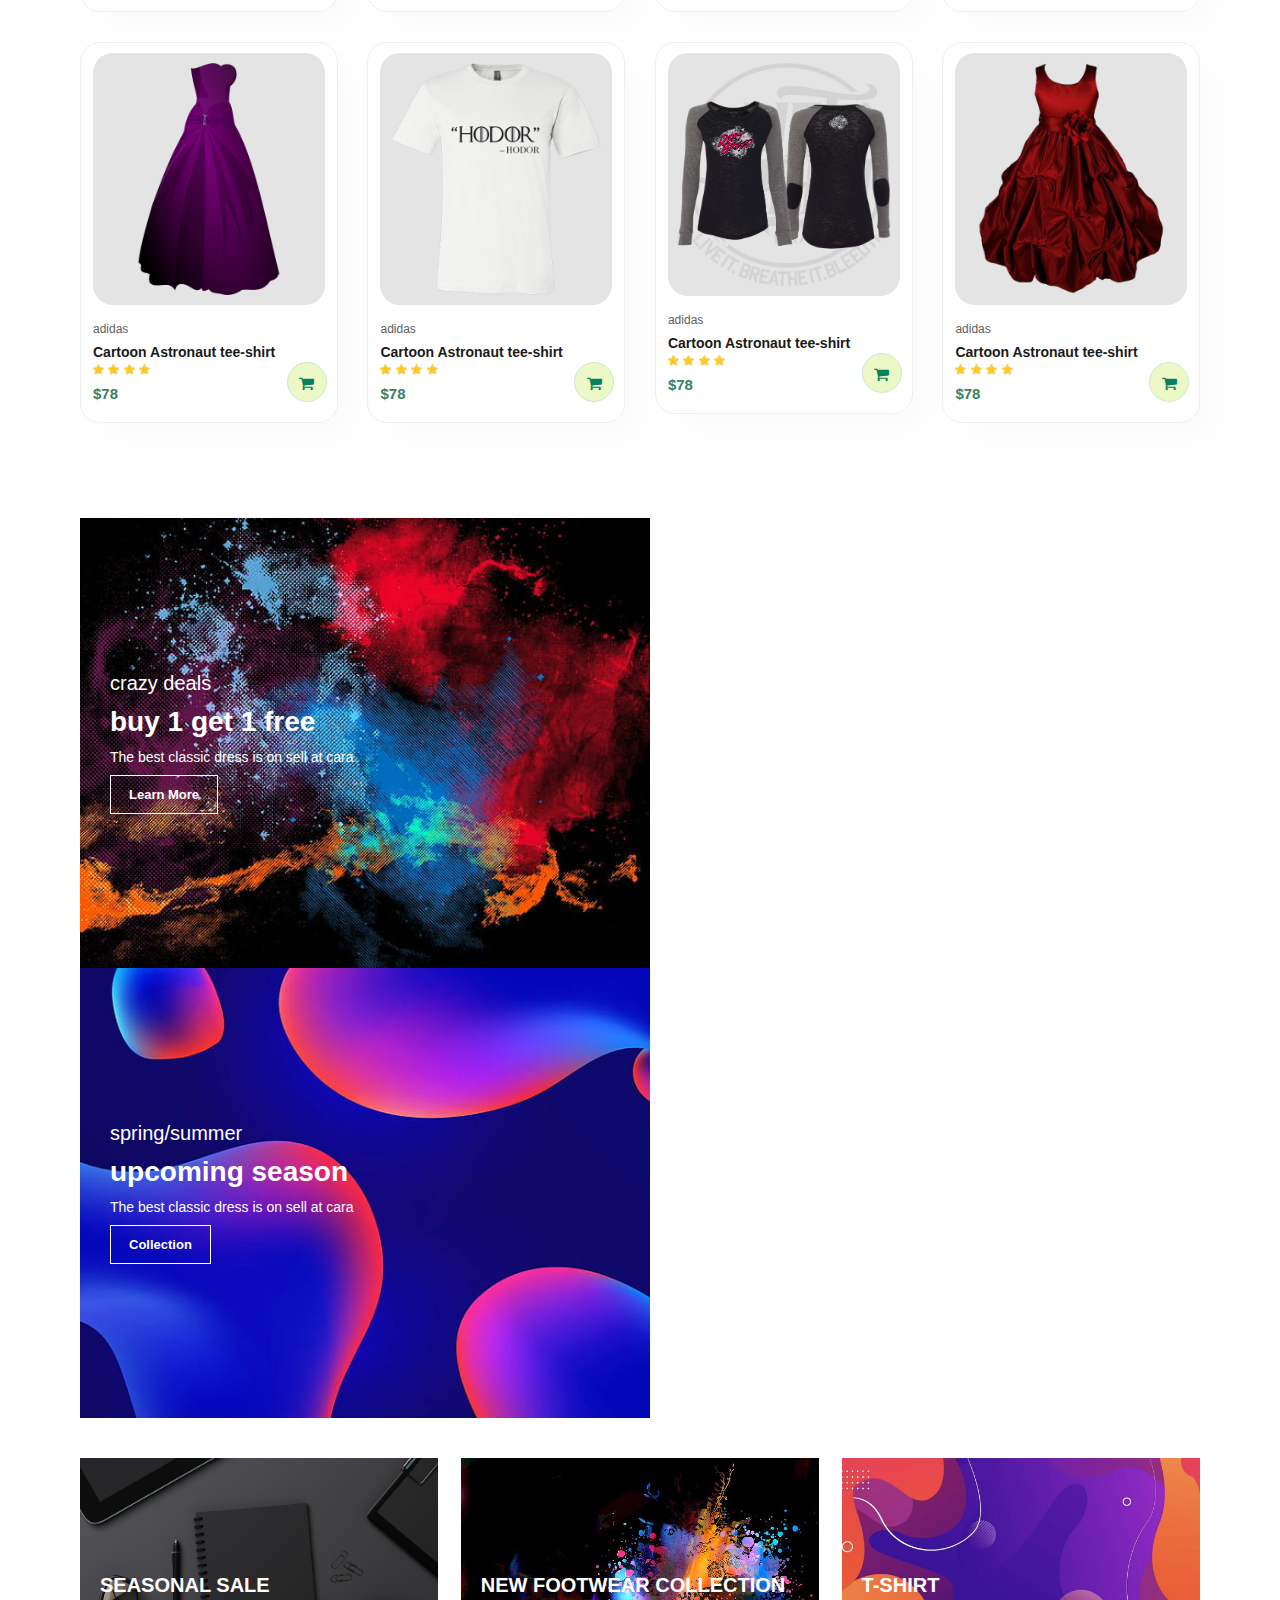
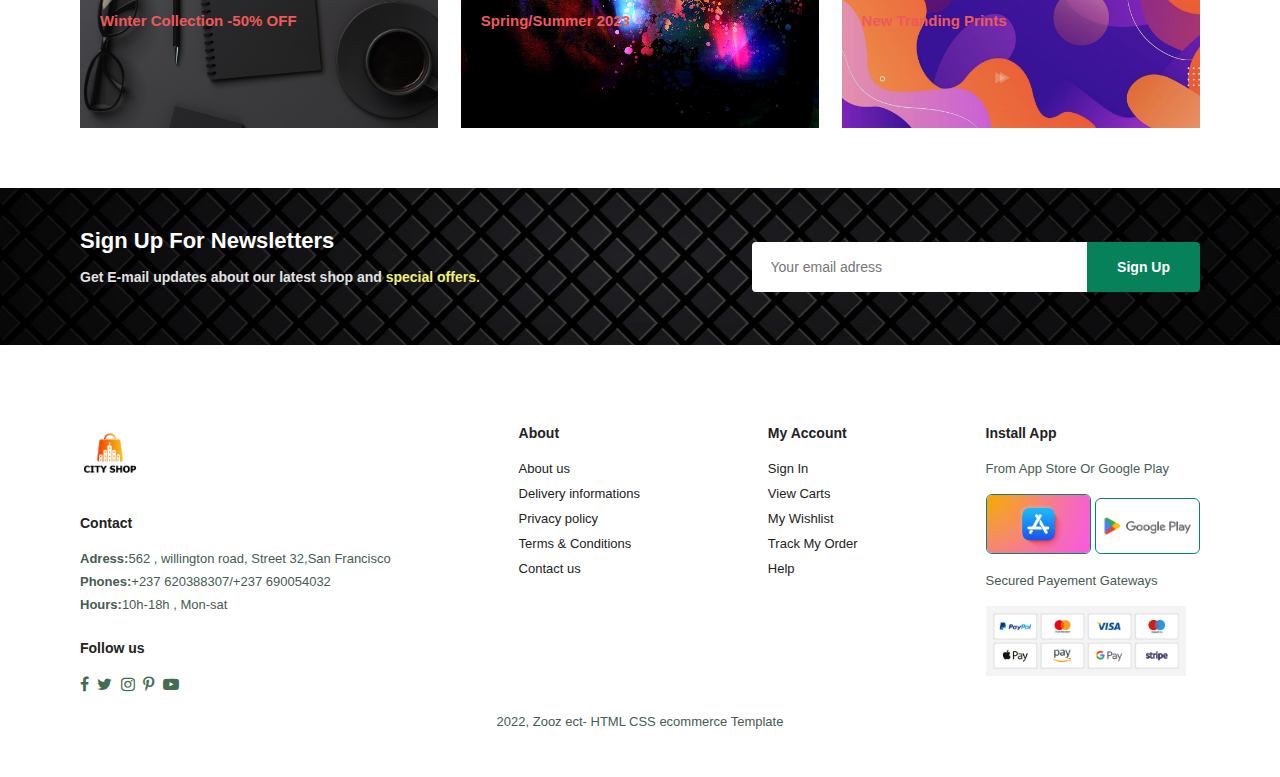
==== commit 1b2fca10: "footer" ====
--- a/index.html
+++ b/index.html
@@ -408,6 +408,54 @@
 
          <!--footer section -->
         <footer class="section-p1">
+            <div class="col">
+                <img src="assets/img/logo.png" class="logo" alt="">
+                <h4>Contact</h4>
+                <p> <strong>Adress:</strong>562 , willington road, Street 32,San Francisco</p>
+                <p> <strong>Phones:</strong>+237 620388307/+237 690054032</p>
+                <p> <strong>Hours:</strong>10h-18h , Mon-sat</p>
+                <div class="follow">
+                    <h4>Follow us</h4>
+                    <div class="icon">
+                        <i class="fa fa-facebook" aria-hidden="true"></i>
+                        <i class="fa fa-twitter" aria-hidden="true"></i>
+                        <i class="fa fa-instagram" aria-hidden="true"></i>
+                        <i class="fa fa-pinterest-p" aria-hidden="true"></i>
+                        <i class="fa fa-youtube-play" aria-hidden="true"></i>
+                    </div>
+                </div>
+            </div>
+            <div class="col">
+                <h4>About</h4>
+                <a href="#">About us</a>
+                <a href="#">Delivery informations</a>
+                <a href="#">Privacy policy</a>
+                <a href="#">Terms & Conditions</a>
+                <a href="#">Contact us</a>
+            </div>
+            <div class="col">
+                <h4>My Account</h4>
+                <a href="#">Sign In</a>
+                <a href="#">View Carts</a>
+                <a href="#">My Wishlist</a>
+                <a href="#">Track My Order</a>
+                <a href="#">Help</a>
+            </div>
+
+            <div class="col install">
+                <h4>Install App</h4>
+                <p>From App Store Or Google Play</p>
+                <div class="row">
+                    <img src="assets/img/play/app-store.jpg" alt="">
+                    <img src="assets/img/play/google-play.png" alt="">
+                </div>
+                <p>Secured Payement Gateways</p>
+                <img src="assets/img/play/pay.jpg" alt="">
+            </div>
+            <div class="copyrigth">
+
+                <p>2022, Zooz ect- HTML CSS ecommerce Template</p>
+            </div>
 
         </footer>
 
--- a/style.css
+++ b/style.css
@@ -119,10 +119,10 @@
 /* home page start */
 
 #hero{
-    background-image: url("assets/img/bg10.png");
-    background-size: contain;
+    background-image: url("assets/img/bg1.jpg");
+    background-size: cover;
     background-repeat: no-repeat;
-    background-position:right;
+    background-position:center;
     width:100%;
     height: 90vh;
     padding:40px 0 80px 80px;
@@ -216,7 +216,7 @@
     padding: 10px 12px;
     border: solid 1px rgba(0, 0, 0, 0.068);
     cursor: pointer;
-    border-radius: 15px;
+    border-radius: 20px;
     box-shadow: 20px 20px 30px rgba(0, 0, 0, 0.021);
     margin: 15px 0;
     transition: 0.2s ease;
@@ -229,7 +229,7 @@
     width: 100%;
     background-color: rgb(228, 228, 228);
     padding: 10px;
-    border-radius: 10px;
+    border-radius: 20px;
 }
 #product1 .pro .des{
     text-align: start;
@@ -362,6 +362,12 @@
     padding: 20px;
     margin-bottom: 20px;
 }
+#banner3 .banner-box:nth-child(2){
+    background-image: url("assets/img/banner/7.jpg");
+}
+#banner3 .banner-box:nth-child(3){
+    background-image: url("assets/img/banner/10.jpg");
+}
 #banner3 h2{
     color:white;
     font-size: 20px;
@@ -419,4 +425,74 @@
     white-space: nowrap;
     border-bottom-left-radius: 0;
     border-top-left-radius: 0;
-}+}
+
+footer{
+    display:flex;
+    flex-wrap: wrap;
+    justify-content: space-between;
+}
+
+footer .col{
+    display:flex;
+    flex-direction: column;
+    align-items: flex-start;
+    margin-bottom: 20px;
+}
+footer .col img{
+   max-width: 200px;
+}
+footer .logo{
+    margin-bottom: 30px;
+    width: 60px;
+ }
+ 
+ footer h4{
+    font-size: 14px;
+    margin-bottom: 20px;
+ }
+
+ footer p{
+    font-size: 13px;
+    margin: 0 0 8px 0;
+ }
+ 
+ footer a{
+    font-size: 13px;
+    text-decoration: none;
+    color:#222;
+    margin-bottom: 10px;
+ }
+
+ footer .follow{
+    margin-top: 20px;
+ }
+
+ footer .follow{
+    margin-top: 20px;
+ }
+
+ footer .follow i{
+    color:#456b52;
+    padding-right: 4px;
+    cursor:pointer;
+ }
+
+ footer .follow i:hover,footer a:hover{
+    color:#088178;
+ }
+
+ footer .install .row img{
+    border:solid 1px #088178;
+    border-radius: 6px;
+    max-width: 105px;
+ }
+
+ footer .install img{
+    margin:10px 0 15px 0;
+ }
+
+ footer .copyrigth{
+    width:100%;
+    text-align: center;
+ }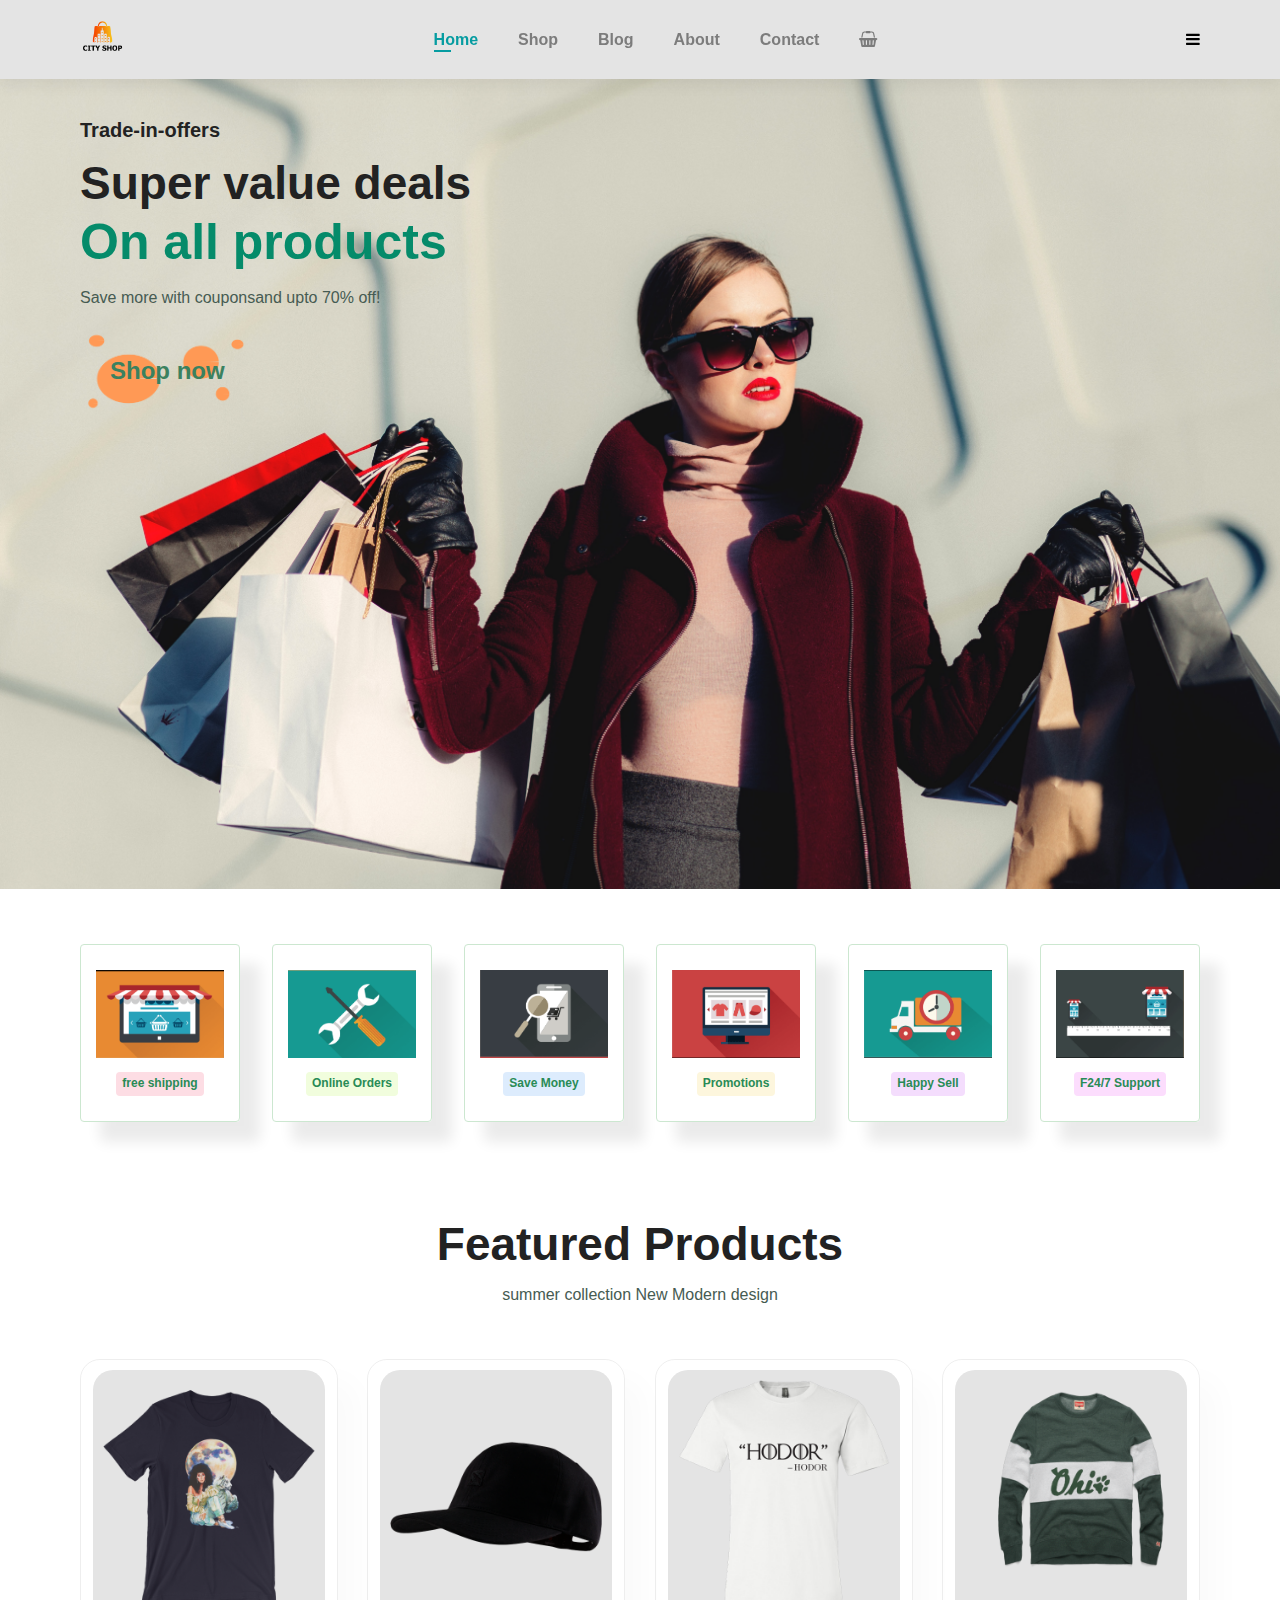
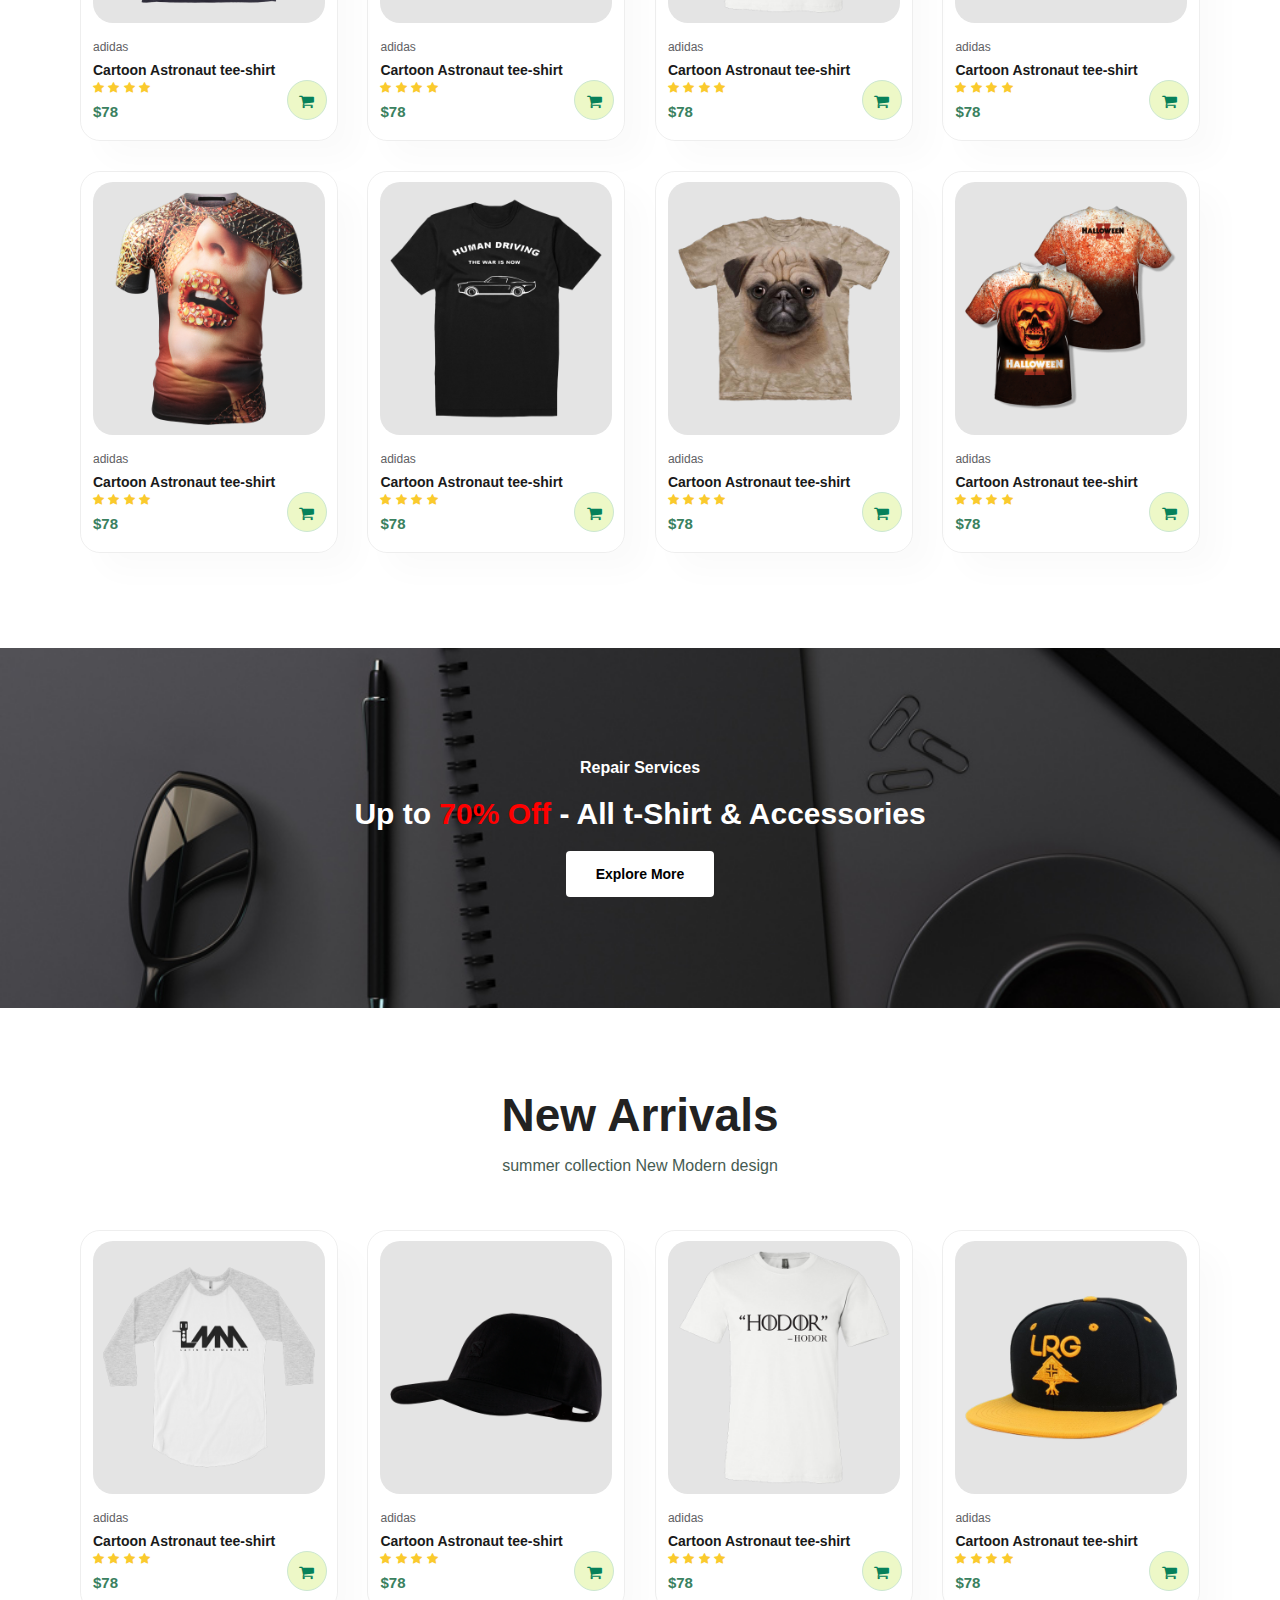
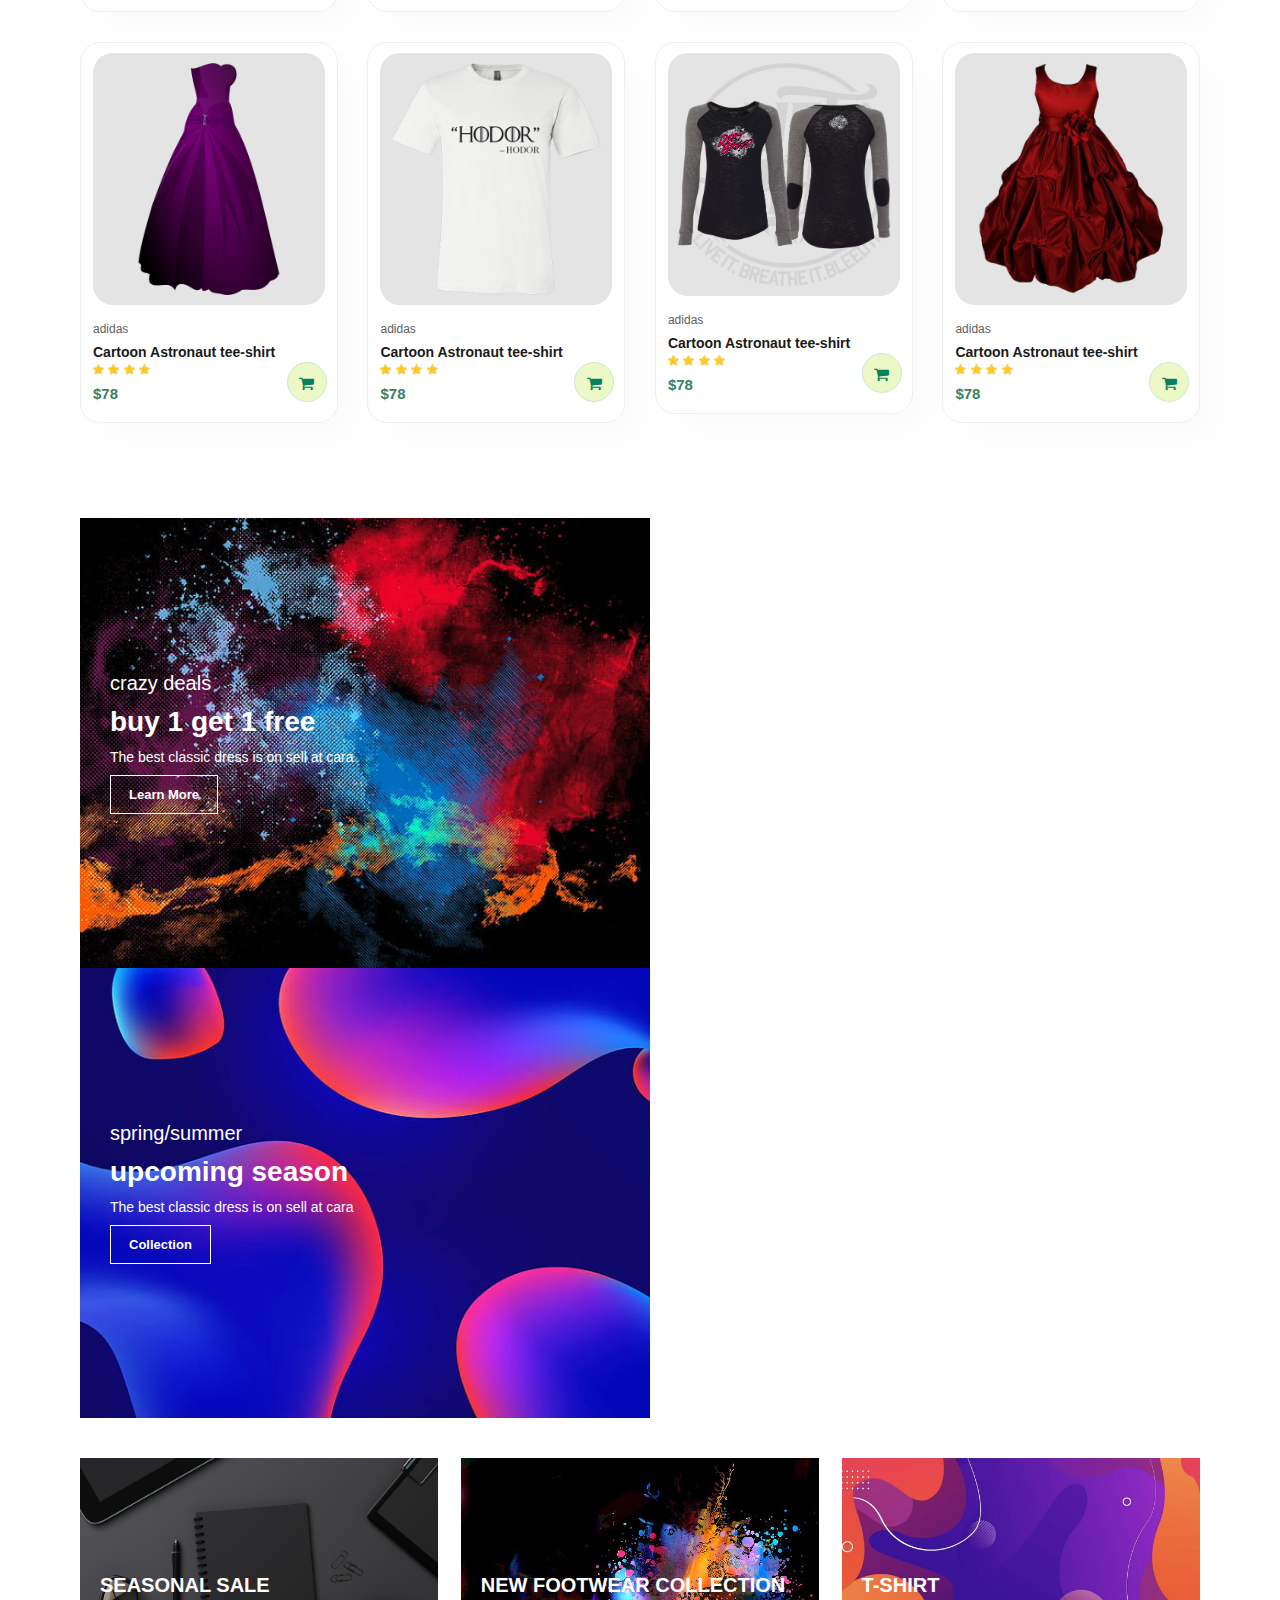
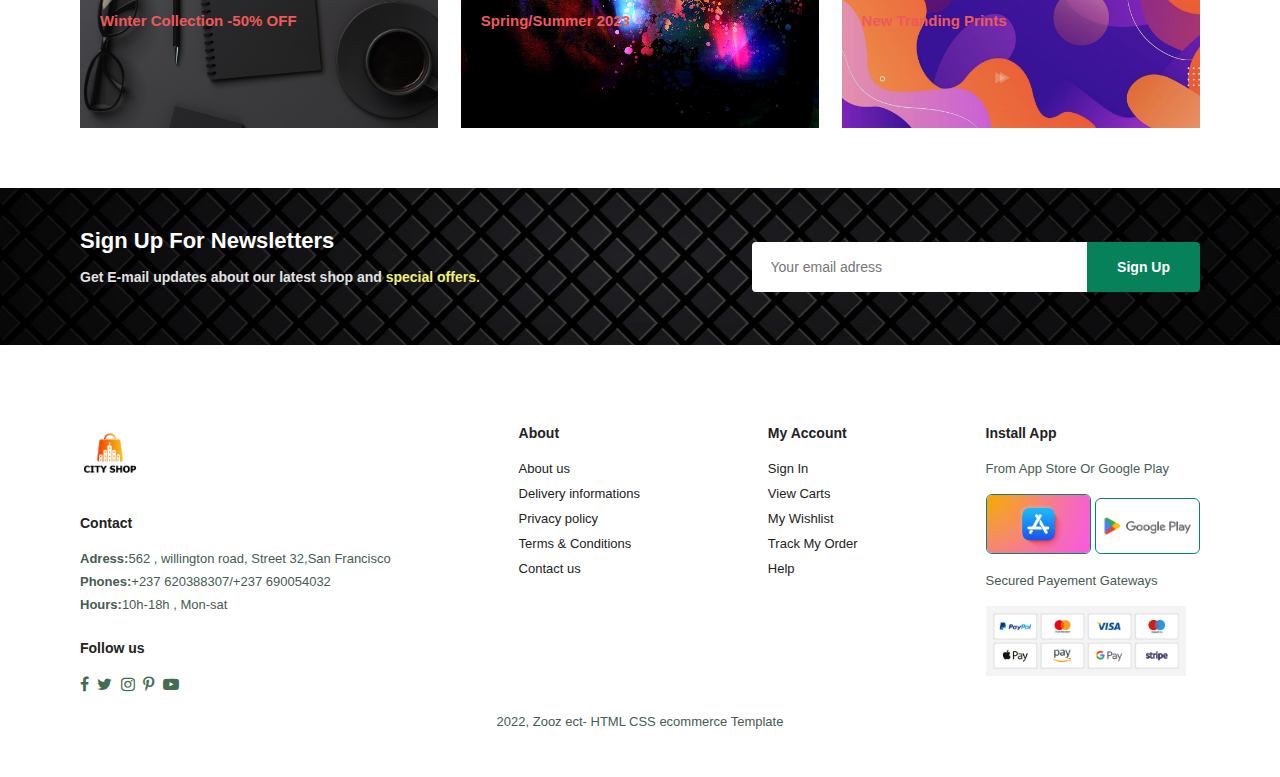
==== commit 9b0d40d6: "navbar" ====
--- a/index.html
+++ b/index.html
@@ -29,6 +29,9 @@
                     </li>
                 </ul>
             </div>
+            <div id="mobile">
+                <i class="fa fa-bars" aria-hidden="true"></i>
+            </div>
         </section>
 
         <!--hero section -->
--- a/style.css
+++ b/style.css
@@ -495,4 +495,28 @@
  footer .copyrigth{
     width:100%;
     text-align: center;
+ }
+
+ /* ================================================ */
+
+ /*start media queries*/
+ @media (max-width:799px) {
+    #navbar{
+        display: flex;
+        flex-direction: column;
+        align-items: flex-start;
+        justify-content: flex-start;
+        position: fixed;
+        top:0;
+        right: -300px;
+        height: 100vh;
+        width: 300px;
+        background-color: #e4e4e4f6;
+        box-shadow: 0 40px 60px rgba(0, 0, 0, 0.116);
+        padding:80px 0 0 10px;
+    }
+    #navbar li{
+        margin-bottom: 10px;
+    }
+    
  }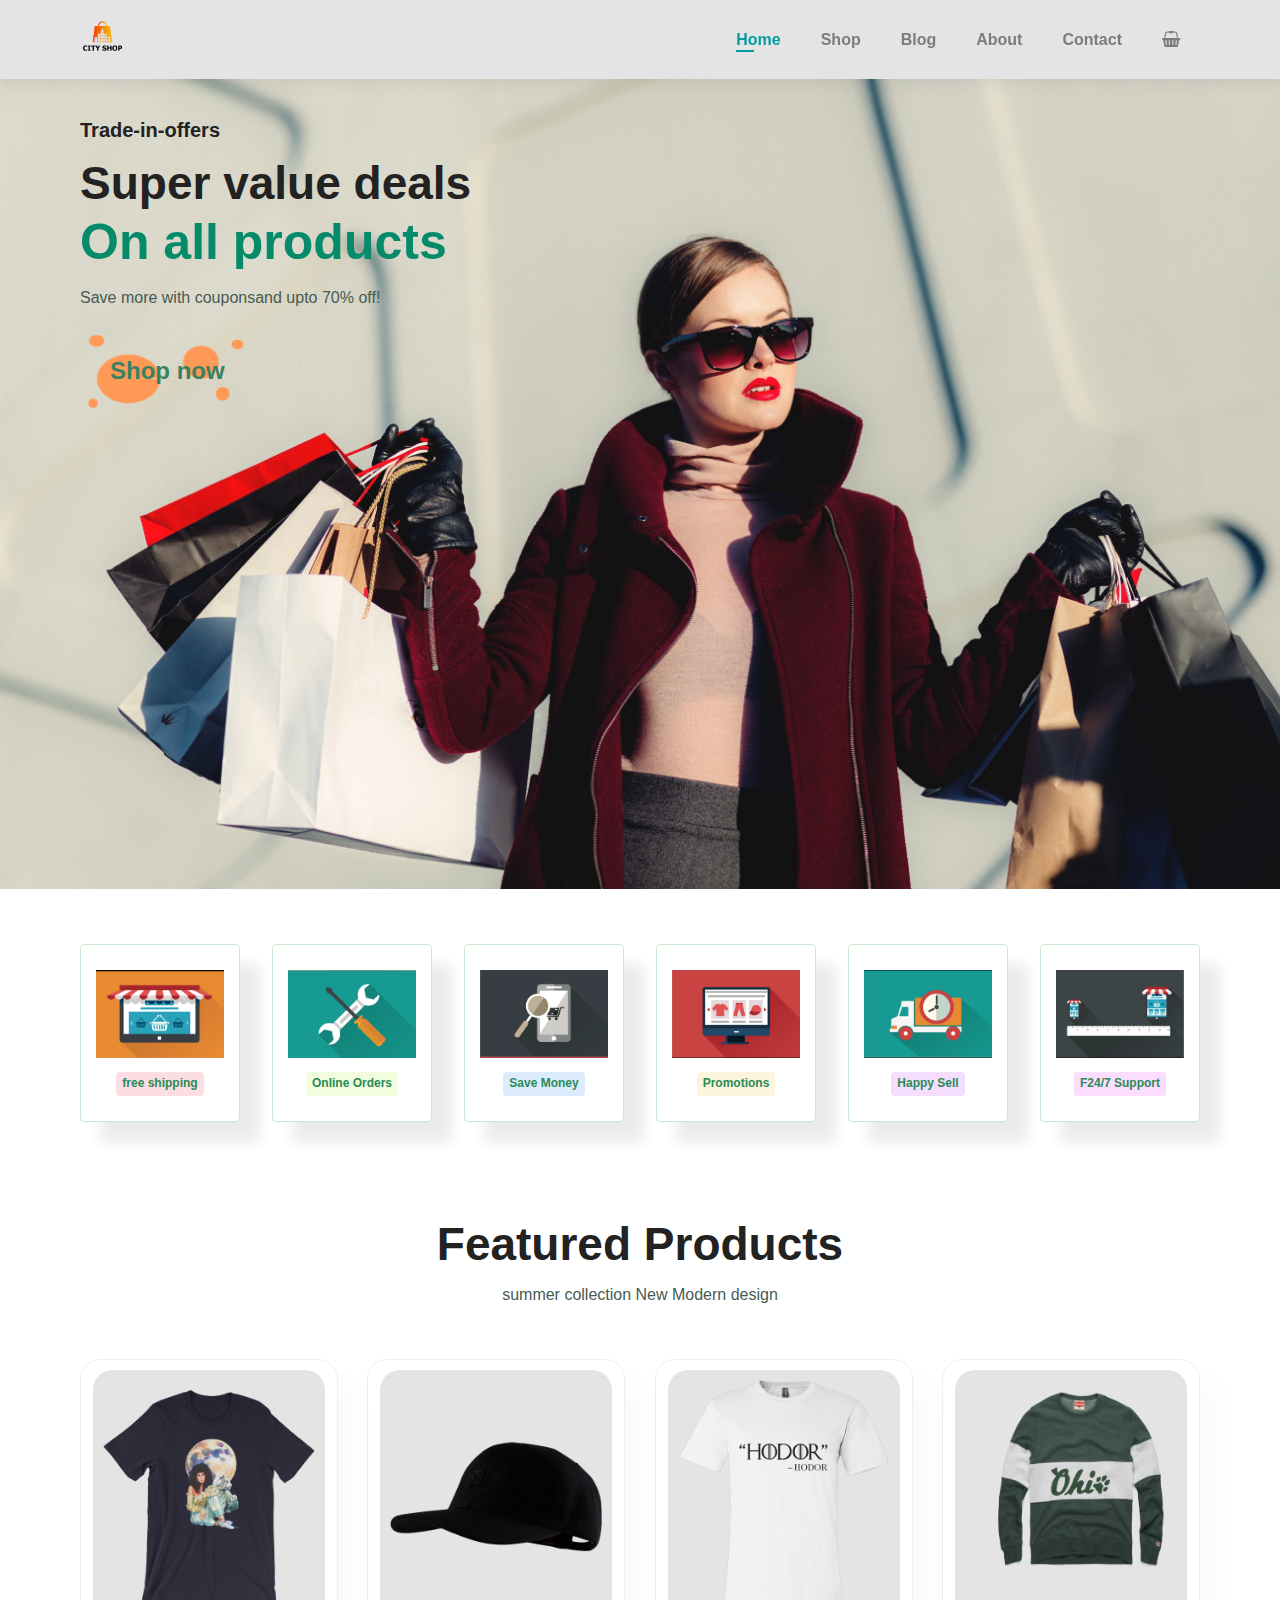
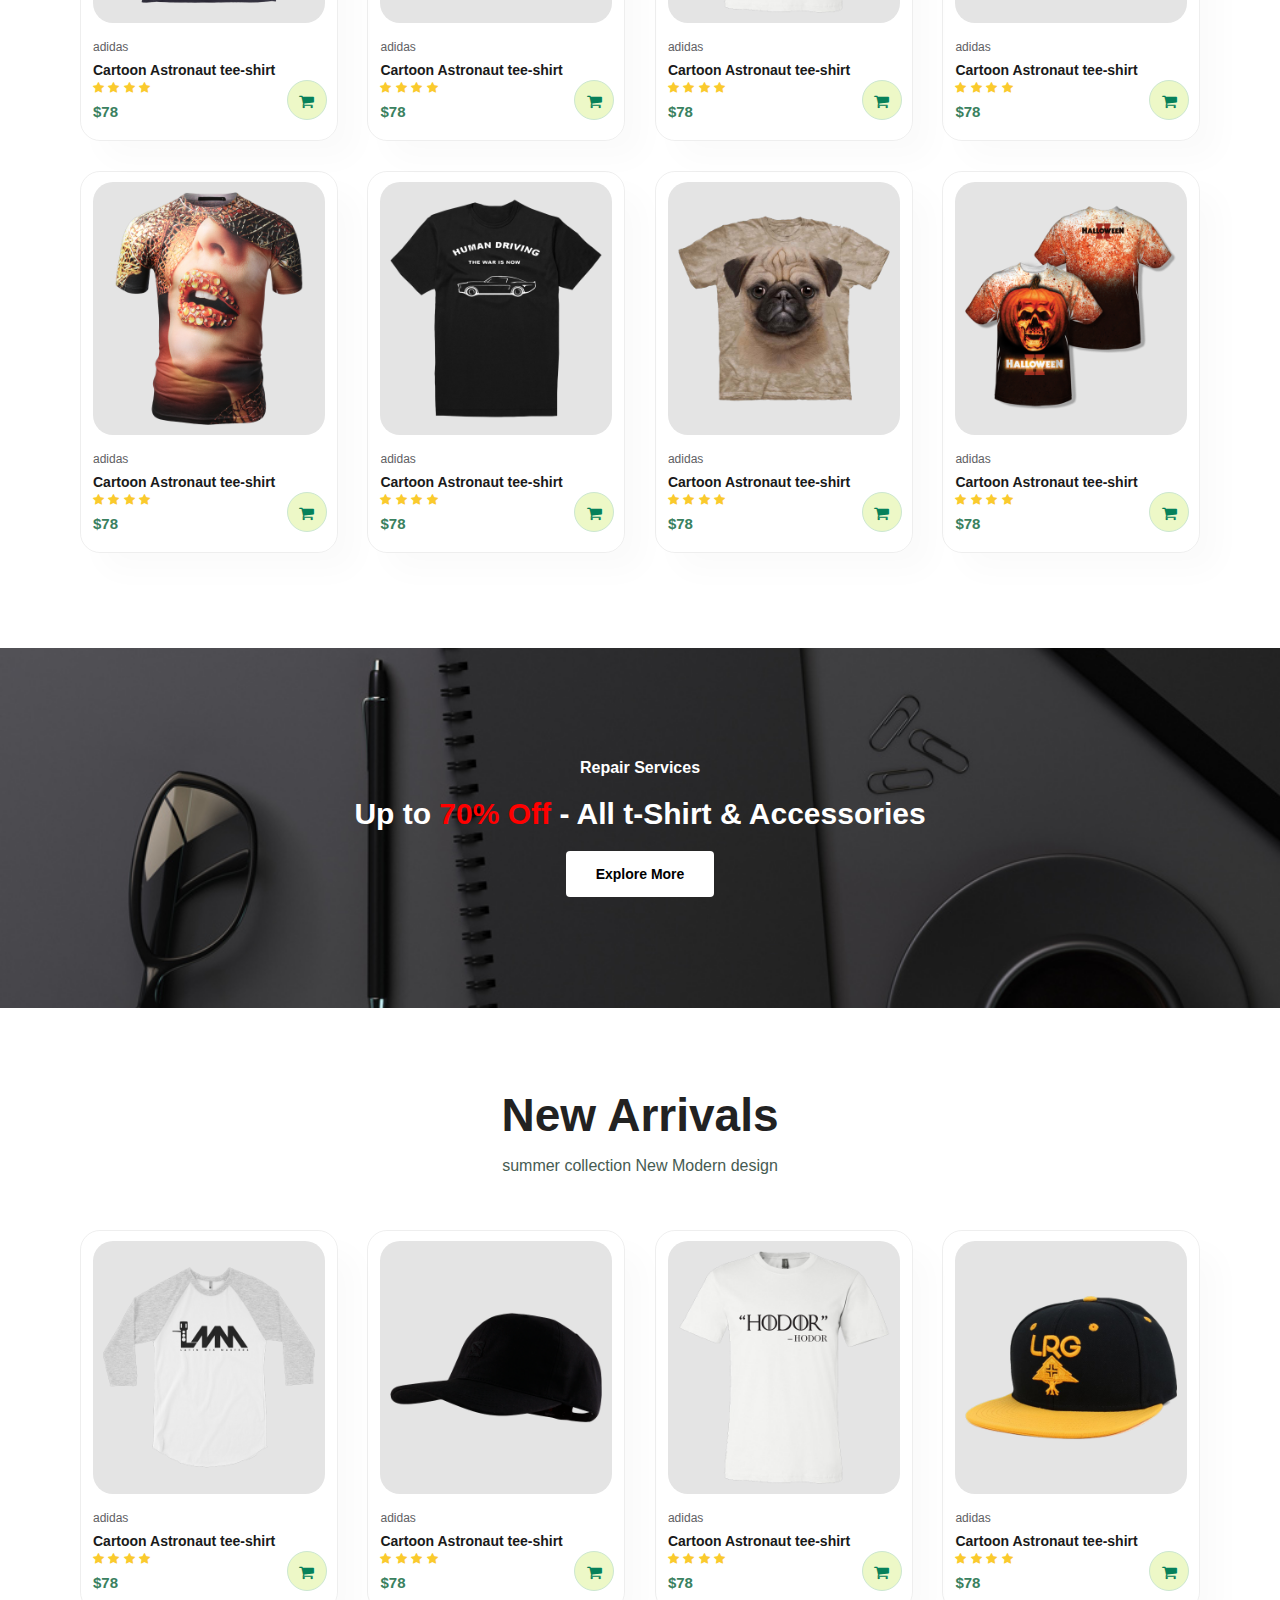
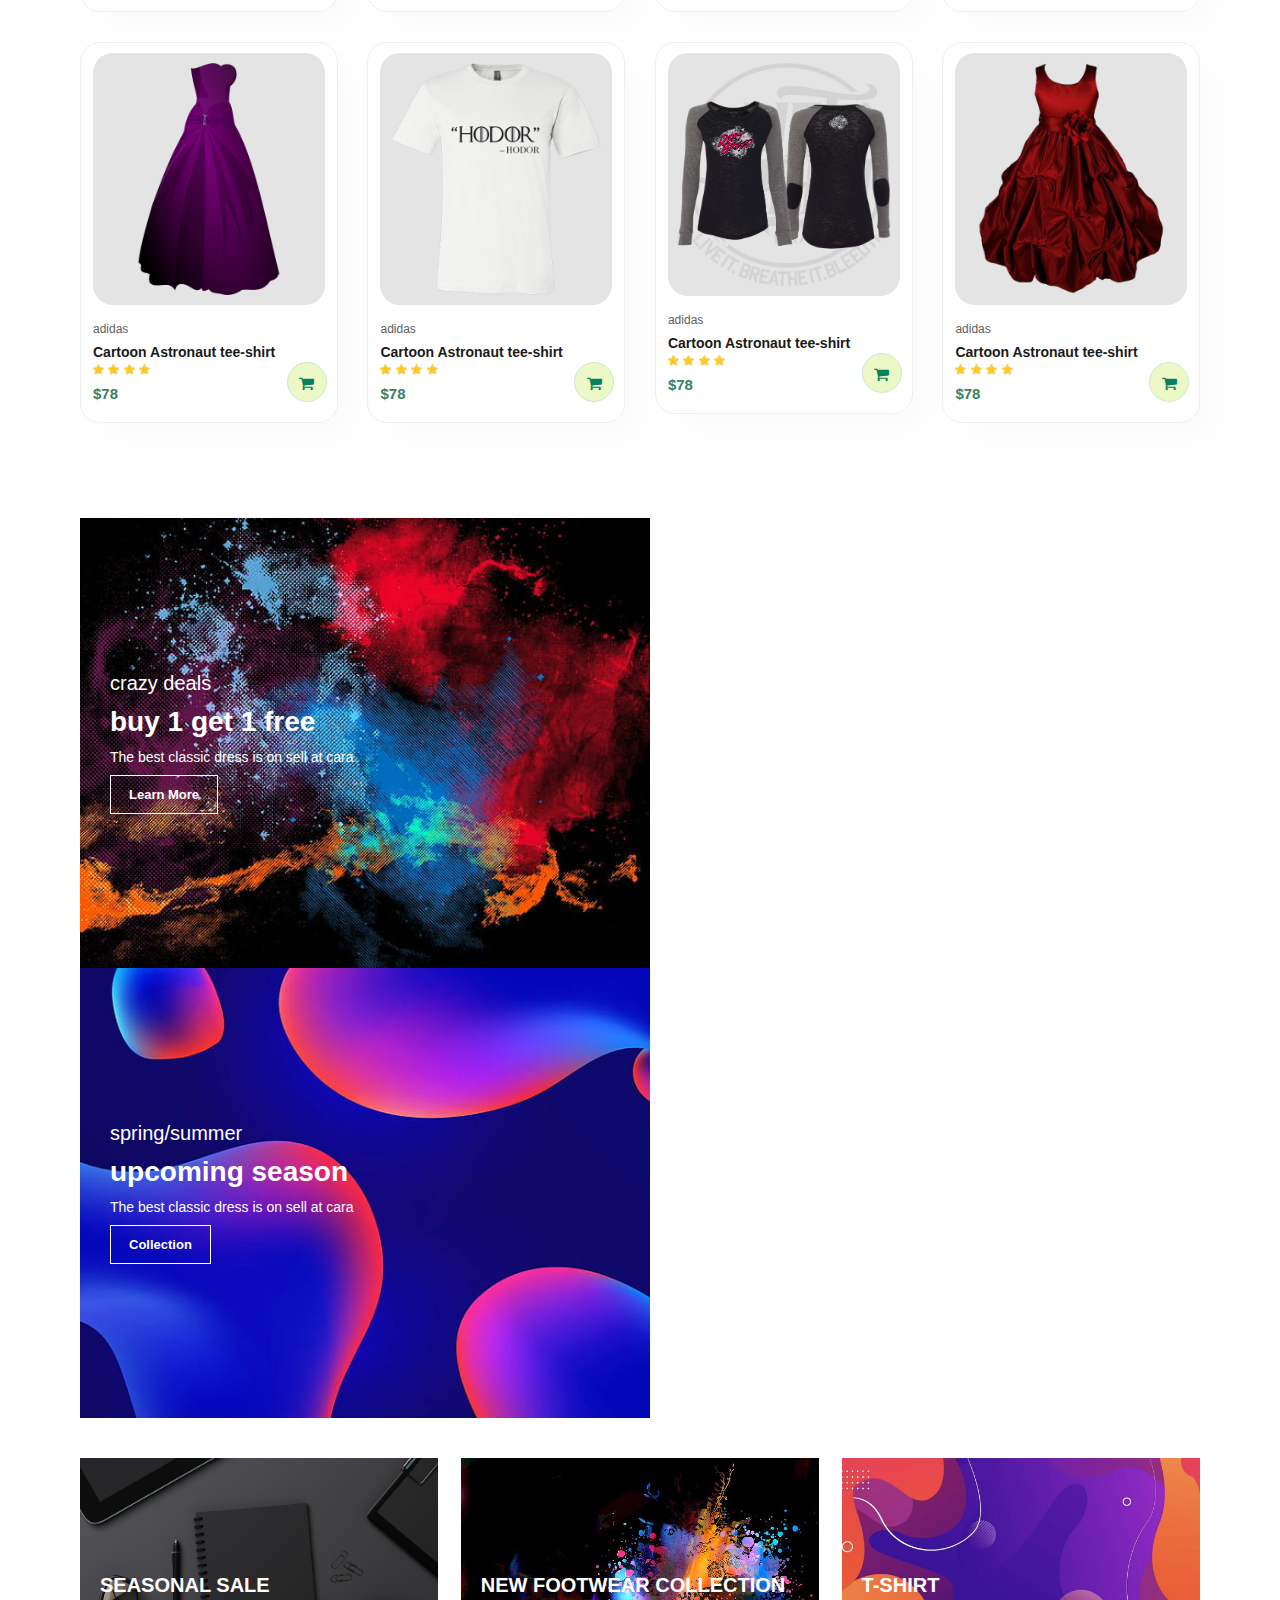
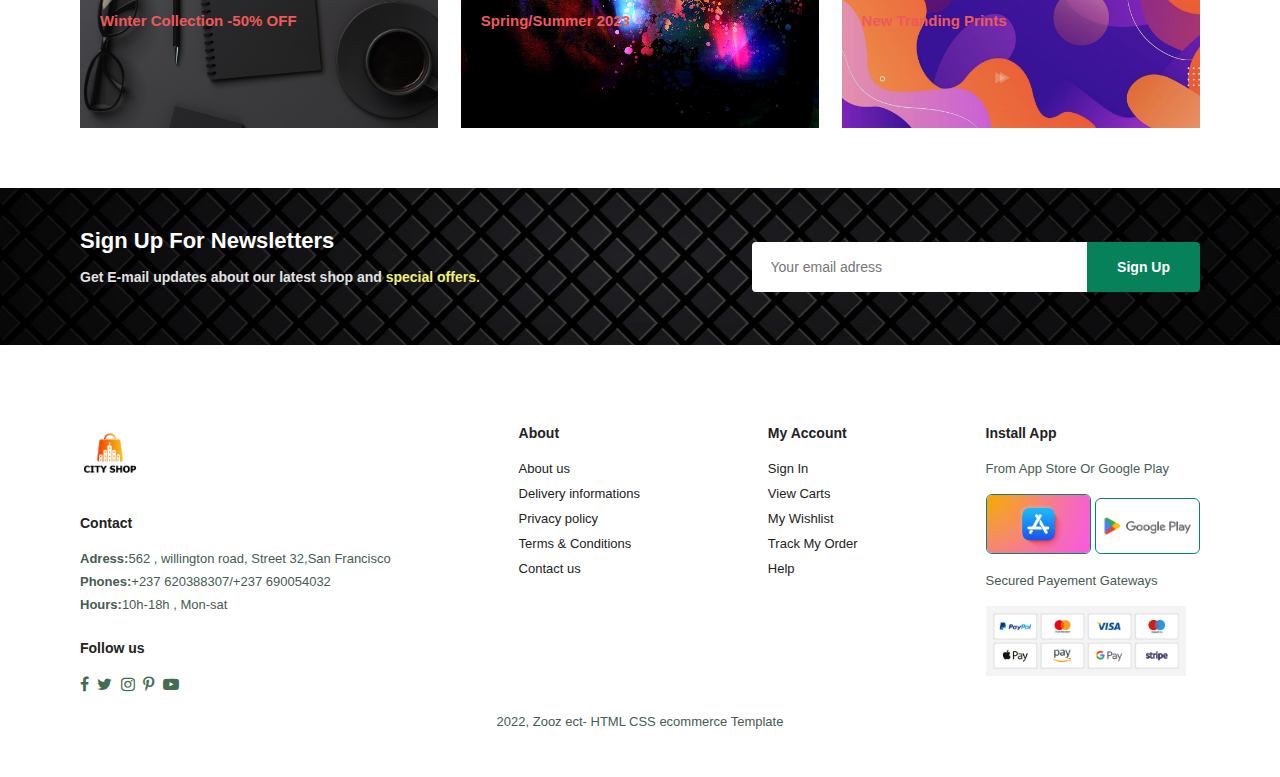
==== commit 57c30e00: "navbar" ====
--- a/index.html
+++ b/index.html
@@ -1,467 +1,476 @@
 <!DOCTYPE html>
 <html lang="en">
-    <head>
-        <meta charset="utf-8">
-        <meta http-equiv="x-UA-Compatible" content="IEwedge">
-        <meta name="viewport" content="width-device-width,initial-scale=1.0">
-        <title>zooz ecommerce</title>
-        <link rel="stylesheet" href="style.css">
-        <!-- link for font awesome -->
-        <link rel="stylesheet" href="assets/font-awesome-4.7.0/css/font-awesome.min.css">
-        <!-- link for font awesome -->
-    </head>
-    <body>
-
-        <!--header section -->
-        <section id="header">
-            <a href="#"><img src="assets/img/logo.png" class="logo" alt=""></a>
-            <div>
-                <ul id="navbar">
-                    <li><a class="active" href="index.html">Home</a></li>
-                    <li><a href="shop.html">Shop</a></li>
-                    <li><a href="blog.html">Blog</a></li>
-                    <li><a href="about.html">About</a></li>
-                    <li><a href="contact.html">Contact</a></li>
-                    <li>
-                        <a href="cart.html">
-                            <i class="fa fa-shopping-basket" aria-hidden="true"></i>
-                        </a>
-                    </li>
-                </ul>
-            </div>
+
+<head>
+    <meta charset="utf-8">
+    <meta http-equiv="x-UA-Compatible" content="IEwedge">
+    <meta name="viewport" content="width-device-width,initial-scale=1.0">
+    <title>zooz ecommerce</title>
+    <link rel="stylesheet" href="style.css">
+    <!-- link for font awesome -->
+    <link rel="stylesheet" href="assets/font-awesome-4.7.0/css/font-awesome.min.css">
+    <!-- link for font awesome -->
+</head>
+
+<body>
+
+    <!--header section -->
+    <section id="header">
+        <a href="#"><img src="assets/img/logo.png" class="logo" alt=""></a>
+        <div>
+            <ul id="navbar">
+                <li><a class="active" href="index.html">Home</a></li>
+                <li><a href="shop.html">Shop</a></li>
+                <li><a href="blog.html">Blog</a></li>
+                <li><a href="about.html">About</a></li>
+                <li><a href="contact.html">Contact</a></li>
+                <li id="lg-bag">
+                    <a href="cart.html">
+                        <i class="fa fa-shopping-basket" aria-hidden="true"></i>
+                    </a>
+                </li>
+                <a href="#" id="close">
+                    <i class="fa fa-times" aria-hidden="true"></i>
+                </a>
+            </ul>
             <div id="mobile">
-                <i class="fa fa-bars" aria-hidden="true"></i>
-            </div>
-        </section>
-
-        <!--hero section -->
-        <section id="hero">
-            <h4>Trade-in-offers</h4>
-            <h2>Super value deals</h2>
-            <h1>On all products</h1>
-            <p>Save more with couponsand upto 70% off!</p>
-            <button>Shop now</button>
-        </section>
-        
-        <!--feature section -->
-        <section id="feature" class="section-p1">
-            <div class="fe-box">
-                <img src="assets/img/features/13.png" alt="">
-                <h6>free shipping</h6>
-            </div>
-            <div class="fe-box">
-                <img src="assets/img/features/14.png" alt="">
-                <h6>Online Orders</h6>
-            </div>
-            <div class="fe-box">
-                <img src="assets/img/features/15.png" alt="">
-                <h6>Save Money</h6>
-            </div>
-            <div class="fe-box">
-                <img src="assets/img/features/16.png" alt="">
-                <h6>Promotions</h6>
-            </div>
-            <div class="fe-box">
-                <img src="assets/img/features/17.png" alt="">
-                <h6>Happy Sell</h6>
-            </div>
-            <div class="fe-box">
-                <img src="assets/img/features/18.png" alt="">
-                <h6>F24/7 Support</h6>
-            </div>
-        </section>
-
-        <!--feature section -->
-        <section id="product1" class="section-p1">
-            <h2>Featured Products</h2>
-            <p>summer collection New Modern design</p>
-            <div class="pro-container">
-                <div class="pro">
-                    <img src="assets/img/product/1.png" alt="">
-                    <div class="des">
-                        <span>adidas</span>
-                        <h5>Cartoon Astronaut tee-shirt</h5>
-                        <div class="star">
-                            <i class="fa fa-star" aria-hidden="true"></i>
-                            <i class="fa fa-star" aria-hidden="true"></i>
-                            <i class="fa fa-star" aria-hidden="true"></i>
-                            <i class="fa fa-star" aria-hidden="true"></i>
-                        </div>
-                        <h4>$78</h4>
-                    </div>
-                    <a href="#">
-                        <i class="fa fa-shopping-cart cart" aria-hidden="true"></i>
-                    </a>
-                </div>
-                <div class="pro">
-                    <img src="assets/img/product/3.png" alt="">
-                    <div class="des">
-                        <span>adidas</span>
-                        <h5>Cartoon Astronaut tee-shirt</h5>
-                        <div class="star">
-                            <i class="fa fa-star" aria-hidden="true"></i>
-                            <i class="fa fa-star" aria-hidden="true"></i>
-                            <i class="fa fa-star" aria-hidden="true"></i>
-                            <i class="fa fa-star" aria-hidden="true"></i>
-                        </div>
-                        <h4>$78</h4>
-                    </div>
-                    <a href="#">
-                        <i class="fa fa-shopping-cart cart" aria-hidden="true"></i>
-                    </a>
-                </div>
-                <div class="pro">
-                    <img src="assets/img/product/6.png" alt="">
-                    <div class="des">
-                        <span>adidas</span>
-                        <h5>Cartoon Astronaut tee-shirt</h5>
-                        <div class="star">
-                            <i class="fa fa-star" aria-hidden="true"></i>
-                            <i class="fa fa-star" aria-hidden="true"></i>
-                            <i class="fa fa-star" aria-hidden="true"></i>
-                            <i class="fa fa-star" aria-hidden="true"></i>
-                        </div>
-                        <h4>$78</h4>
-                    </div>
-                    <a href="#">
-                        <i class="fa fa-shopping-cart cart" aria-hidden="true"></i>
-                    </a>
-                </div>
-                <div class="pro">
-                    <img src="assets/img/product/8.png" alt="">
-                    <div class="des">
-                        <span>adidas</span>
-                        <h5>Cartoon Astronaut tee-shirt</h5>
-                        <div class="star">
-                            <i class="fa fa-star" aria-hidden="true"></i>
-                            <i class="fa fa-star" aria-hidden="true"></i>
-                            <i class="fa fa-star" aria-hidden="true"></i>
-                            <i class="fa fa-star" aria-hidden="true"></i>
-                        </div>
-                        <h4>$78</h4>
-                    </div>
-                    <a href="#">
-                        <i class="fa fa-shopping-cart cart" aria-hidden="true"></i>
-                    </a>
-                </div>
-                <div class="pro">
-                    <img src="assets/img/product/9.png" alt="">
-                    <div class="des">
-                        <span>adidas</span>
-                        <h5>Cartoon Astronaut tee-shirt</h5>
-                        <div class="star">
-                            <i class="fa fa-star" aria-hidden="true"></i>
-                            <i class="fa fa-star" aria-hidden="true"></i>
-                            <i class="fa fa-star" aria-hidden="true"></i>
-                            <i class="fa fa-star" aria-hidden="true"></i>
-                        </div>
-                        <h4>$78</h4>
-                    </div>
-                    <a href="#">
-                        <i class="fa fa-shopping-cart cart" aria-hidden="true"></i>
-                    </a>
-                </div>
-                <div class="pro">
-                    <img src="assets/img/product/10.png" alt="">
-                    <div class="des">
-                        <span>adidas</span>
-                        <h5>Cartoon Astronaut tee-shirt</h5>
-                        <div class="star">
-                            <i class="fa fa-star" aria-hidden="true"></i>
-                            <i class="fa fa-star" aria-hidden="true"></i>
-                            <i class="fa fa-star" aria-hidden="true"></i>
-                            <i class="fa fa-star" aria-hidden="true"></i>
-                        </div>
-                        <h4>$78</h4>
-                    </div>
-                    <a href="#">
-                        <i class="fa fa-shopping-cart cart" aria-hidden="true"></i>
-                    </a>
-                </div>
-                <div class="pro">
-                    <img src="assets/img/product/11.png" alt="">
-                    <div class="des">
-                        <span>adidas</span>
-                        <h5>Cartoon Astronaut tee-shirt</h5>
-                        <div class="star">
-                            <i class="fa fa-star" aria-hidden="true"></i>
-                            <i class="fa fa-star" aria-hidden="true"></i>
-                            <i class="fa fa-star" aria-hidden="true"></i>
-                            <i class="fa fa-star" aria-hidden="true"></i>
-                        </div>
-                        <h4>$78</h4>
-                    </div>
-                    <a href="#">
-                        <i class="fa fa-shopping-cart cart" aria-hidden="true"></i>
-                    </a>
-                </div>
-                <div class="pro">
-                    <img src="assets/img/product/12.png" alt="">
-                    <div class="des">
-                        <span>adidas</span>
-                        <h5>Cartoon Astronaut tee-shirt</h5>
-                        <div class="star">
-                            <i class="fa fa-star" aria-hidden="true"></i>
-                            <i class="fa fa-star" aria-hidden="true"></i>
-                            <i class="fa fa-star" aria-hidden="true"></i>
-                            <i class="fa fa-star" aria-hidden="true"></i>
-                        </div>
-                        <h4>$78</h4>
-                    </div>
-                    <a href="#">
-                        <i class="fa fa-shopping-cart cart" aria-hidden="true"></i>
-                    </a>
-                </div>
-            </div>
-        </section>
-
-        <!--banner section -->
-        <section id="banner" class="section-m1">
-           <h4>Repair Services</h4>
-           <h2>Up to <span>70% Off</span> - All t-Shirt & Accessories</h2>
-           <button class="normal">Explore More</button>
-        </section>
-
-        <!--product section -->
-        <section id="product1" class="section-p1">
-            <h2> New Arrivals</h2>
-            <p>summer collection New Modern design</p>
-            <div class="pro-container">
-                <div class="pro">
-                    <img src="assets/img/product/14.png" alt="">
-                    <div class="des">
-                        <span>adidas</span>
-                        <h5>Cartoon Astronaut tee-shirt</h5>
-                        <div class="star">
-                            <i class="fa fa-star" aria-hidden="true"></i>
-                            <i class="fa fa-star" aria-hidden="true"></i>
-                            <i class="fa fa-star" aria-hidden="true"></i>
-                            <i class="fa fa-star" aria-hidden="true"></i>
-                        </div>
-                        <h4>$78</h4>
-                    </div>
-                    <a href="#">
-                        <i class="fa fa-shopping-cart cart" aria-hidden="true"></i>
-                    </a>
-                </div>
-                <div class="pro">
-                    <img src="assets/img/product/3.png" alt="">
-                    <div class="des">
-                        <span>adidas</span>
-                        <h5>Cartoon Astronaut tee-shirt</h5>
-                        <div class="star">
-                            <i class="fa fa-star" aria-hidden="true"></i>
-                            <i class="fa fa-star" aria-hidden="true"></i>
-                            <i class="fa fa-star" aria-hidden="true"></i>
-                            <i class="fa fa-star" aria-hidden="true"></i>
-                        </div>
-                        <h4>$78</h4>
-                    </div>
-                    <a href="#">
-                        <i class="fa fa-shopping-cart cart" aria-hidden="true"></i>
-                    </a>
-                </div>
-                <div class="pro">
-                    <img src="assets/img/product/6.png" alt="">
-                    <div class="des">
-                        <span>adidas</span>
-                        <h5>Cartoon Astronaut tee-shirt</h5>
-                        <div class="star">
-                            <i class="fa fa-star" aria-hidden="true"></i>
-                            <i class="fa fa-star" aria-hidden="true"></i>
-                            <i class="fa fa-star" aria-hidden="true"></i>
-                            <i class="fa fa-star" aria-hidden="true"></i>
-                        </div>
-                        <h4>$78</h4>
-                    </div>
-                    <a href="#">
-                        <i class="fa fa-shopping-cart cart" aria-hidden="true"></i>
-                    </a>
-                </div>
-                <div class="pro">
-                    <img src="assets/img/product/7.png" alt="">
-                    <div class="des">
-                        <span>adidas</span>
-                        <h5>Cartoon Astronaut tee-shirt</h5>
-                        <div class="star">
-                            <i class="fa fa-star" aria-hidden="true"></i>
-                            <i class="fa fa-star" aria-hidden="true"></i>
-                            <i class="fa fa-star" aria-hidden="true"></i>
-                            <i class="fa fa-star" aria-hidden="true"></i>
-                        </div>
-                        <h4>$78</h4>
-                    </div>
-                    <a href="#">
-                        <i class="fa fa-shopping-cart cart" aria-hidden="true"></i>
-                    </a>
-                </div>
-                <div class="pro">
-                    <img src="assets/img/product/5.png" alt="">
-                    <div class="des">
-                        <span>adidas</span>
-                        <h5>Cartoon Astronaut tee-shirt</h5>
-                        <div class="star">
-                            <i class="fa fa-star" aria-hidden="true"></i>
-                            <i class="fa fa-star" aria-hidden="true"></i>
-                            <i class="fa fa-star" aria-hidden="true"></i>
-                            <i class="fa fa-star" aria-hidden="true"></i>
-                        </div>
-                        <h4>$78</h4>
-                    </div>
-                    <a href="#">
-                        <i class="fa fa-shopping-cart cart" aria-hidden="true"></i>
-                    </a>
-                </div>
-                <div class="pro">
-                    <img src="assets/img/product/6.png" alt="">
-                    <div class="des">
-                        <span>adidas</span>
-                        <h5>Cartoon Astronaut tee-shirt</h5>
-                        <div class="star">
-                            <i class="fa fa-star" aria-hidden="true"></i>
-                            <i class="fa fa-star" aria-hidden="true"></i>
-                            <i class="fa fa-star" aria-hidden="true"></i>
-                            <i class="fa fa-star" aria-hidden="true"></i>
-                        </div>
-                        <h4>$78</h4>
-                    </div>
-                    <a href="#">
-                        <i class="fa fa-shopping-cart cart" aria-hidden="true"></i>
-                    </a>
-                </div>
-                <div class="pro">
-                    <img src="assets/img/product/13.png" alt="">
-                    <div class="des">
-                        <span>adidas</span>
-                        <h5>Cartoon Astronaut tee-shirt</h5>
-                        <div class="star">
-                            <i class="fa fa-star" aria-hidden="true"></i>
-                            <i class="fa fa-star" aria-hidden="true"></i>
-                            <i class="fa fa-star" aria-hidden="true"></i>
-                            <i class="fa fa-star" aria-hidden="true"></i>
-                        </div>
-                        <h4>$78</h4>
-                    </div>
-                    <a href="#">
-                        <i class="fa fa-shopping-cart cart" aria-hidden="true"></i>
-                    </a>
-                </div>
-                <div class="pro">
-                    <img src="assets/img/product/4.png" alt="">
-                    <div class="des">
-                        <span>adidas</span>
-                        <h5>Cartoon Astronaut tee-shirt</h5>
-                        <div class="star">
-                            <i class="fa fa-star" aria-hidden="true"></i>
-                            <i class="fa fa-star" aria-hidden="true"></i>
-                            <i class="fa fa-star" aria-hidden="true"></i>
-                            <i class="fa fa-star" aria-hidden="true"></i>
-                        </div>
-                        <h4>$78</h4>
-                    </div>
-                    <a href="#">
-                        <i class="fa fa-shopping-cart cart" aria-hidden="true"></i>
-                    </a>
-                </div>
-            </div>
-        </section>
-
-        <!--banner section -->
-        <section id="sm-banner" class="section-p1">
-            <div class="banner-box">
-                <h4>crazy deals</h4>
-                <h2>buy 1 get 1 free</h2>
-                <span>The best classic dress is on sell at cara</span>
-                <button class="white">Learn More</button>
-            </div>
-            <div class="banner-box">
-                <h4>spring/summer</h4>
-                <h2>upcoming season</h2>
-                <span>The best classic dress is on sell at cara</span>
-                <button class="white">Collection</button>
-            </div>
-        </section>
-         
-        <section id="banner3" class="section-p1">
-            <div class="banner-box">
-                <h2>SEASONAL SALE</h2>
-                <h3>Winter Collection -50% OFF</h3>
-            </div>
-            <div class="banner-box">
-                <h2>NEW FOOTWEAR COLLECTION</h2>
-                <h3>Spring/Summer 2023</h3>
-            </div>
-            <div class="banner-box">
-                <h2>T-SHIRT</h2>
-                <h3>New Tranding Prints</h3>
-            </div>
-        </section>
-
-        <!--newsletter section -->
-        <section id="newsletter" class="section-p1  section-m1">
-            <div class="newstext">
-                <h4>Sign Up For Newsletters</h4>
-                <p>Get E-mail updates about our latest shop and <span>special offers.</span> </p>
-            </div>
-            <div class="form">
-                <input type="text" placeholder="Your email adress">
-                <button class="normal">Sign Up</button>
-            </div>
-        </section>
-
-         <!--footer section -->
-        <footer class="section-p1">
-            <div class="col">
-                <img src="assets/img/logo.png" class="logo" alt="">
-                <h4>Contact</h4>
-                <p> <strong>Adress:</strong>562 , willington road, Street 32,San Francisco</p>
-                <p> <strong>Phones:</strong>+237 620388307/+237 690054032</p>
-                <p> <strong>Hours:</strong>10h-18h , Mon-sat</p>
-                <div class="follow">
-                    <h4>Follow us</h4>
-                    <div class="icon">
-                        <i class="fa fa-facebook" aria-hidden="true"></i>
-                        <i class="fa fa-twitter" aria-hidden="true"></i>
-                        <i class="fa fa-instagram" aria-hidden="true"></i>
-                        <i class="fa fa-pinterest-p" aria-hidden="true"></i>
-                        <i class="fa fa-youtube-play" aria-hidden="true"></i>
-                    </div>
-                </div>
-            </div>
-            <div class="col">
-                <h4>About</h4>
-                <a href="#">About us</a>
-                <a href="#">Delivery informations</a>
-                <a href="#">Privacy policy</a>
-                <a href="#">Terms & Conditions</a>
-                <a href="#">Contact us</a>
-            </div>
-            <div class="col">
-                <h4>My Account</h4>
-                <a href="#">Sign In</a>
-                <a href="#">View Carts</a>
-                <a href="#">My Wishlist</a>
-                <a href="#">Track My Order</a>
-                <a href="#">Help</a>
-            </div>
-
-            <div class="col install">
-                <h4>Install App</h4>
-                <p>From App Store Or Google Play</p>
-                <div class="row">
-                    <img src="assets/img/play/app-store.jpg" alt="">
-                    <img src="assets/img/play/google-play.png" alt="">
-                </div>
-                <p>Secured Payement Gateways</p>
-                <img src="assets/img/play/pay.jpg" alt="">
-            </div>
-            <div class="copyrigth">
-
-                <p>2022, Zooz ect- HTML CSS ecommerce Template</p>
-            </div>
-
-        </footer>
-
-        <script src="script.js"></script>
-    </body>
+                <a href="cart.html">
+                    <i class="fa fa-shopping-basket" aria-hidden="true"></i>
+                </a>
+                <i id="bar" class="fa fa-bars" aria-hidden="true"></i>
+            </div>
+        </div>
+    </section>
+
+    <!--hero section -->
+    <section id="hero">
+        <h4>Trade-in-offers</h4>
+        <h2>Super value deals</h2>
+        <h1>On all products</h1>
+        <p>Save more with couponsand upto 70% off!</p>
+        <button>Shop now</button>
+    </section>
+
+    <!--feature section -->
+    <section id="feature" class="section-p1">
+        <div class="fe-box">
+            <img src="assets/img/features/13.png" alt="">
+            <h6>free shipping</h6>
+        </div>
+        <div class="fe-box">
+            <img src="assets/img/features/14.png" alt="">
+            <h6>Online Orders</h6>
+        </div>
+        <div class="fe-box">
+            <img src="assets/img/features/15.png" alt="">
+            <h6>Save Money</h6>
+        </div>
+        <div class="fe-box">
+            <img src="assets/img/features/16.png" alt="">
+            <h6>Promotions</h6>
+        </div>
+        <div class="fe-box">
+            <img src="assets/img/features/17.png" alt="">
+            <h6>Happy Sell</h6>
+        </div>
+        <div class="fe-box">
+            <img src="assets/img/features/18.png" alt="">
+            <h6>F24/7 Support</h6>
+        </div>
+    </section>
+
+    <!--feature section -->
+    <section id="product1" class="section-p1">
+        <h2>Featured Products</h2>
+        <p>summer collection New Modern design</p>
+        <div class="pro-container">
+            <div class="pro">
+                <img src="assets/img/product/1.png" alt="">
+                <div class="des">
+                    <span>adidas</span>
+                    <h5>Cartoon Astronaut tee-shirt</h5>
+                    <div class="star">
+                        <i class="fa fa-star" aria-hidden="true"></i>
+                        <i class="fa fa-star" aria-hidden="true"></i>
+                        <i class="fa fa-star" aria-hidden="true"></i>
+                        <i class="fa fa-star" aria-hidden="true"></i>
+                    </div>
+                    <h4>$78</h4>
+                </div>
+                <a href="#">
+                    <i class="fa fa-shopping-cart cart" aria-hidden="true"></i>
+                </a>
+            </div>
+            <div class="pro">
+                <img src="assets/img/product/3.png" alt="">
+                <div class="des">
+                    <span>adidas</span>
+                    <h5>Cartoon Astronaut tee-shirt</h5>
+                    <div class="star">
+                        <i class="fa fa-star" aria-hidden="true"></i>
+                        <i class="fa fa-star" aria-hidden="true"></i>
+                        <i class="fa fa-star" aria-hidden="true"></i>
+                        <i class="fa fa-star" aria-hidden="true"></i>
+                    </div>
+                    <h4>$78</h4>
+                </div>
+                <a href="#">
+                    <i class="fa fa-shopping-cart cart" aria-hidden="true"></i>
+                </a>
+            </div>
+            <div class="pro">
+                <img src="assets/img/product/6.png" alt="">
+                <div class="des">
+                    <span>adidas</span>
+                    <h5>Cartoon Astronaut tee-shirt</h5>
+                    <div class="star">
+                        <i class="fa fa-star" aria-hidden="true"></i>
+                        <i class="fa fa-star" aria-hidden="true"></i>
+                        <i class="fa fa-star" aria-hidden="true"></i>
+                        <i class="fa fa-star" aria-hidden="true"></i>
+                    </div>
+                    <h4>$78</h4>
+                </div>
+                <a href="#">
+                    <i class="fa fa-shopping-cart cart" aria-hidden="true"></i>
+                </a>
+            </div>
+            <div class="pro">
+                <img src="assets/img/product/8.png" alt="">
+                <div class="des">
+                    <span>adidas</span>
+                    <h5>Cartoon Astronaut tee-shirt</h5>
+                    <div class="star">
+                        <i class="fa fa-star" aria-hidden="true"></i>
+                        <i class="fa fa-star" aria-hidden="true"></i>
+                        <i class="fa fa-star" aria-hidden="true"></i>
+                        <i class="fa fa-star" aria-hidden="true"></i>
+                    </div>
+                    <h4>$78</h4>
+                </div>
+                <a href="#">
+                    <i class="fa fa-shopping-cart cart" aria-hidden="true"></i>
+                </a>
+            </div>
+            <div class="pro">
+                <img src="assets/img/product/9.png" alt="">
+                <div class="des">
+                    <span>adidas</span>
+                    <h5>Cartoon Astronaut tee-shirt</h5>
+                    <div class="star">
+                        <i class="fa fa-star" aria-hidden="true"></i>
+                        <i class="fa fa-star" aria-hidden="true"></i>
+                        <i class="fa fa-star" aria-hidden="true"></i>
+                        <i class="fa fa-star" aria-hidden="true"></i>
+                    </div>
+                    <h4>$78</h4>
+                </div>
+                <a href="#">
+                    <i class="fa fa-shopping-cart cart" aria-hidden="true"></i>
+                </a>
+            </div>
+            <div class="pro">
+                <img src="assets/img/product/10.png" alt="">
+                <div class="des">
+                    <span>adidas</span>
+                    <h5>Cartoon Astronaut tee-shirt</h5>
+                    <div class="star">
+                        <i class="fa fa-star" aria-hidden="true"></i>
+                        <i class="fa fa-star" aria-hidden="true"></i>
+                        <i class="fa fa-star" aria-hidden="true"></i>
+                        <i class="fa fa-star" aria-hidden="true"></i>
+                    </div>
+                    <h4>$78</h4>
+                </div>
+                <a href="#">
+                    <i class="fa fa-shopping-cart cart" aria-hidden="true"></i>
+                </a>
+            </div>
+            <div class="pro">
+                <img src="assets/img/product/11.png" alt="">
+                <div class="des">
+                    <span>adidas</span>
+                    <h5>Cartoon Astronaut tee-shirt</h5>
+                    <div class="star">
+                        <i class="fa fa-star" aria-hidden="true"></i>
+                        <i class="fa fa-star" aria-hidden="true"></i>
+                        <i class="fa fa-star" aria-hidden="true"></i>
+                        <i class="fa fa-star" aria-hidden="true"></i>
+                    </div>
+                    <h4>$78</h4>
+                </div>
+                <a href="#">
+                    <i class="fa fa-shopping-cart cart" aria-hidden="true"></i>
+                </a>
+            </div>
+            <div class="pro">
+                <img src="assets/img/product/12.png" alt="">
+                <div class="des">
+                    <span>adidas</span>
+                    <h5>Cartoon Astronaut tee-shirt</h5>
+                    <div class="star">
+                        <i class="fa fa-star" aria-hidden="true"></i>
+                        <i class="fa fa-star" aria-hidden="true"></i>
+                        <i class="fa fa-star" aria-hidden="true"></i>
+                        <i class="fa fa-star" aria-hidden="true"></i>
+                    </div>
+                    <h4>$78</h4>
+                </div>
+                <a href="#">
+                    <i class="fa fa-shopping-cart cart" aria-hidden="true"></i>
+                </a>
+            </div>
+        </div>
+    </section>
+
+    <!--banner section -->
+    <section id="banner" class="section-m1">
+        <h4>Repair Services</h4>
+        <h2>Up to <span>70% Off</span> - All t-Shirt & Accessories</h2>
+        <button class="normal">Explore More</button>
+    </section>
+
+    <!--product section -->
+    <section id="product1" class="section-p1">
+        <h2> New Arrivals</h2>
+        <p>summer collection New Modern design</p>
+        <div class="pro-container">
+            <div class="pro">
+                <img src="assets/img/product/14.png" alt="">
+                <div class="des">
+                    <span>adidas</span>
+                    <h5>Cartoon Astronaut tee-shirt</h5>
+                    <div class="star">
+                        <i class="fa fa-star" aria-hidden="true"></i>
+                        <i class="fa fa-star" aria-hidden="true"></i>
+                        <i class="fa fa-star" aria-hidden="true"></i>
+                        <i class="fa fa-star" aria-hidden="true"></i>
+                    </div>
+                    <h4>$78</h4>
+                </div>
+                <a href="#">
+                    <i class="fa fa-shopping-cart cart" aria-hidden="true"></i>
+                </a>
+            </div>
+            <div class="pro">
+                <img src="assets/img/product/3.png" alt="">
+                <div class="des">
+                    <span>adidas</span>
+                    <h5>Cartoon Astronaut tee-shirt</h5>
+                    <div class="star">
+                        <i class="fa fa-star" aria-hidden="true"></i>
+                        <i class="fa fa-star" aria-hidden="true"></i>
+                        <i class="fa fa-star" aria-hidden="true"></i>
+                        <i class="fa fa-star" aria-hidden="true"></i>
+                    </div>
+                    <h4>$78</h4>
+                </div>
+                <a href="#">
+                    <i class="fa fa-shopping-cart cart" aria-hidden="true"></i>
+                </a>
+            </div>
+            <div class="pro">
+                <img src="assets/img/product/6.png" alt="">
+                <div class="des">
+                    <span>adidas</span>
+                    <h5>Cartoon Astronaut tee-shirt</h5>
+                    <div class="star">
+                        <i class="fa fa-star" aria-hidden="true"></i>
+                        <i class="fa fa-star" aria-hidden="true"></i>
+                        <i class="fa fa-star" aria-hidden="true"></i>
+                        <i class="fa fa-star" aria-hidden="true"></i>
+                    </div>
+                    <h4>$78</h4>
+                </div>
+                <a href="#">
+                    <i class="fa fa-shopping-cart cart" aria-hidden="true"></i>
+                </a>
+            </div>
+            <div class="pro">
+                <img src="assets/img/product/7.png" alt="">
+                <div class="des">
+                    <span>adidas</span>
+                    <h5>Cartoon Astronaut tee-shirt</h5>
+                    <div class="star">
+                        <i class="fa fa-star" aria-hidden="true"></i>
+                        <i class="fa fa-star" aria-hidden="true"></i>
+                        <i class="fa fa-star" aria-hidden="true"></i>
+                        <i class="fa fa-star" aria-hidden="true"></i>
+                    </div>
+                    <h4>$78</h4>
+                </div>
+                <a href="#">
+                    <i class="fa fa-shopping-cart cart" aria-hidden="true"></i>
+                </a>
+            </div>
+            <div class="pro">
+                <img src="assets/img/product/5.png" alt="">
+                <div class="des">
+                    <span>adidas</span>
+                    <h5>Cartoon Astronaut tee-shirt</h5>
+                    <div class="star">
+                        <i class="fa fa-star" aria-hidden="true"></i>
+                        <i class="fa fa-star" aria-hidden="true"></i>
+                        <i class="fa fa-star" aria-hidden="true"></i>
+                        <i class="fa fa-star" aria-hidden="true"></i>
+                    </div>
+                    <h4>$78</h4>
+                </div>
+                <a href="#">
+                    <i class="fa fa-shopping-cart cart" aria-hidden="true"></i>
+                </a>
+            </div>
+            <div class="pro">
+                <img src="assets/img/product/6.png" alt="">
+                <div class="des">
+                    <span>adidas</span>
+                    <h5>Cartoon Astronaut tee-shirt</h5>
+                    <div class="star">
+                        <i class="fa fa-star" aria-hidden="true"></i>
+                        <i class="fa fa-star" aria-hidden="true"></i>
+                        <i class="fa fa-star" aria-hidden="true"></i>
+                        <i class="fa fa-star" aria-hidden="true"></i>
+                    </div>
+                    <h4>$78</h4>
+                </div>
+                <a href="#">
+                    <i class="fa fa-shopping-cart cart" aria-hidden="true"></i>
+                </a>
+            </div>
+            <div class="pro">
+                <img src="assets/img/product/13.png" alt="">
+                <div class="des">
+                    <span>adidas</span>
+                    <h5>Cartoon Astronaut tee-shirt</h5>
+                    <div class="star">
+                        <i class="fa fa-star" aria-hidden="true"></i>
+                        <i class="fa fa-star" aria-hidden="true"></i>
+                        <i class="fa fa-star" aria-hidden="true"></i>
+                        <i class="fa fa-star" aria-hidden="true"></i>
+                    </div>
+                    <h4>$78</h4>
+                </div>
+                <a href="#">
+                    <i class="fa fa-shopping-cart cart" aria-hidden="true"></i>
+                </a>
+            </div>
+            <div class="pro">
+                <img src="assets/img/product/4.png" alt="">
+                <div class="des">
+                    <span>adidas</span>
+                    <h5>Cartoon Astronaut tee-shirt</h5>
+                    <div class="star">
+                        <i class="fa fa-star" aria-hidden="true"></i>
+                        <i class="fa fa-star" aria-hidden="true"></i>
+                        <i class="fa fa-star" aria-hidden="true"></i>
+                        <i class="fa fa-star" aria-hidden="true"></i>
+                    </div>
+                    <h4>$78</h4>
+                </div>
+                <a href="#">
+                    <i class="fa fa-shopping-cart cart" aria-hidden="true"></i>
+                </a>
+            </div>
+        </div>
+    </section>
+
+    <!--banner section -->
+    <section id="sm-banner" class="section-p1">
+        <div class="banner-box">
+            <h4>crazy deals</h4>
+            <h2>buy 1 get 1 free</h2>
+            <span>The best classic dress is on sell at cara</span>
+            <button class="white">Learn More</button>
+        </div>
+        <div class="banner-box">
+            <h4>spring/summer</h4>
+            <h2>upcoming season</h2>
+            <span>The best classic dress is on sell at cara</span>
+            <button class="white">Collection</button>
+        </div>
+    </section>
+
+    <section id="banner3" class="section-p1">
+        <div class="banner-box">
+            <h2>SEASONAL SALE</h2>
+            <h3>Winter Collection -50% OFF</h3>
+        </div>
+        <div class="banner-box">
+            <h2>NEW FOOTWEAR COLLECTION</h2>
+            <h3>Spring/Summer 2023</h3>
+        </div>
+        <div class="banner-box">
+            <h2>T-SHIRT</h2>
+            <h3>New Tranding Prints</h3>
+        </div>
+    </section>
+
+    <!--newsletter section -->
+    <section id="newsletter" class="section-p1  section-m1">
+        <div class="newstext">
+            <h4>Sign Up For Newsletters</h4>
+            <p>Get E-mail updates about our latest shop and <span>special offers.</span> </p>
+        </div>
+        <div class="form">
+            <input type="text" placeholder="Your email adress">
+            <button class="normal">Sign Up</button>
+        </div>
+    </section>
+
+    <!--footer section -->
+    <footer class="section-p1">
+        <div class="col">
+            <img src="assets/img/logo.png" class="logo" alt="">
+            <h4>Contact</h4>
+            <p> <strong>Adress:</strong>562 , willington road, Street 32,San Francisco</p>
+            <p> <strong>Phones:</strong>+237 620388307/+237 690054032</p>
+            <p> <strong>Hours:</strong>10h-18h , Mon-sat</p>
+            <div class="follow">
+                <h4>Follow us</h4>
+                <div class="icon">
+                    <i class="fa fa-facebook" aria-hidden="true"></i>
+                    <i class="fa fa-twitter" aria-hidden="true"></i>
+                    <i class="fa fa-instagram" aria-hidden="true"></i>
+                    <i class="fa fa-pinterest-p" aria-hidden="true"></i>
+                    <i class="fa fa-youtube-play" aria-hidden="true"></i>
+                </div>
+            </div>
+        </div>
+        <div class="col">
+            <h4>About</h4>
+            <a href="#">About us</a>
+            <a href="#">Delivery informations</a>
+            <a href="#">Privacy policy</a>
+            <a href="#">Terms & Conditions</a>
+            <a href="#">Contact us</a>
+        </div>
+        <div class="col">
+            <h4>My Account</h4>
+            <a href="#">Sign In</a>
+            <a href="#">View Carts</a>
+            <a href="#">My Wishlist</a>
+            <a href="#">Track My Order</a>
+            <a href="#">Help</a>
+        </div>
+
+        <div class="col install">
+            <h4>Install App</h4>
+            <p>From App Store Or Google Play</p>
+            <div class="row">
+                <img src="assets/img/play/app-store.jpg" alt="">
+                <img src="assets/img/play/google-play.png" alt="">
+            </div>
+            <p>Secured Payement Gateways</p>
+            <img src="assets/img/play/pay.jpg" alt="">
+        </div>
+        <div class="copyrigth">
+
+            <p>2022, Zooz ect- HTML CSS ecommerce Template</p>
+        </div>
+
+    </footer>
+
+    <script src="script.js"></script>
+</body>
+
 </html>--- a/style.css
+++ b/style.css
@@ -115,6 +115,13 @@
     left: 0px;
     bottom:-4px;
 }
+#mobile{
+    display: none;
+    align-items: center;
+ }
+ #close{
+    display: none;
+ }
 
 /* home page start */
 
@@ -496,6 +503,7 @@
     width:100%;
     text-align: center;
  }
+
 
  /* ================================================ */
 
@@ -514,9 +522,42 @@
         background-color: #e4e4e4f6;
         box-shadow: 0 40px 60px rgba(0, 0, 0, 0.116);
         padding:80px 0 0 10px;
+        transition: 0.3s ease;
+    }
+    #navbar.active{
+        right: 0px;
     }
     #navbar li{
         margin-bottom: 10px;
     }
+    #bar{
+        cursor:pointer;
+    }
+    #mobile{
+        display: block;
+    }
+    #mobile a{
+        color:#222;
+        padding: 0 15px;
+        text-decoration: none;
+    }
+    #close{
+        display: initial;
+        position: absolute;
+        top:30px;
+        left:30px;
+        color:#222;
+        font-size: 24px;
+        cursor: pointer;
+    }
+    #lg-bag{
+        display: none;
+    }
+    #hero{
+        background-position:top 30% right 30%;
+        height: 60vh;
+        padding:0 80px;
+        justify-content: center;
+    }
     
  }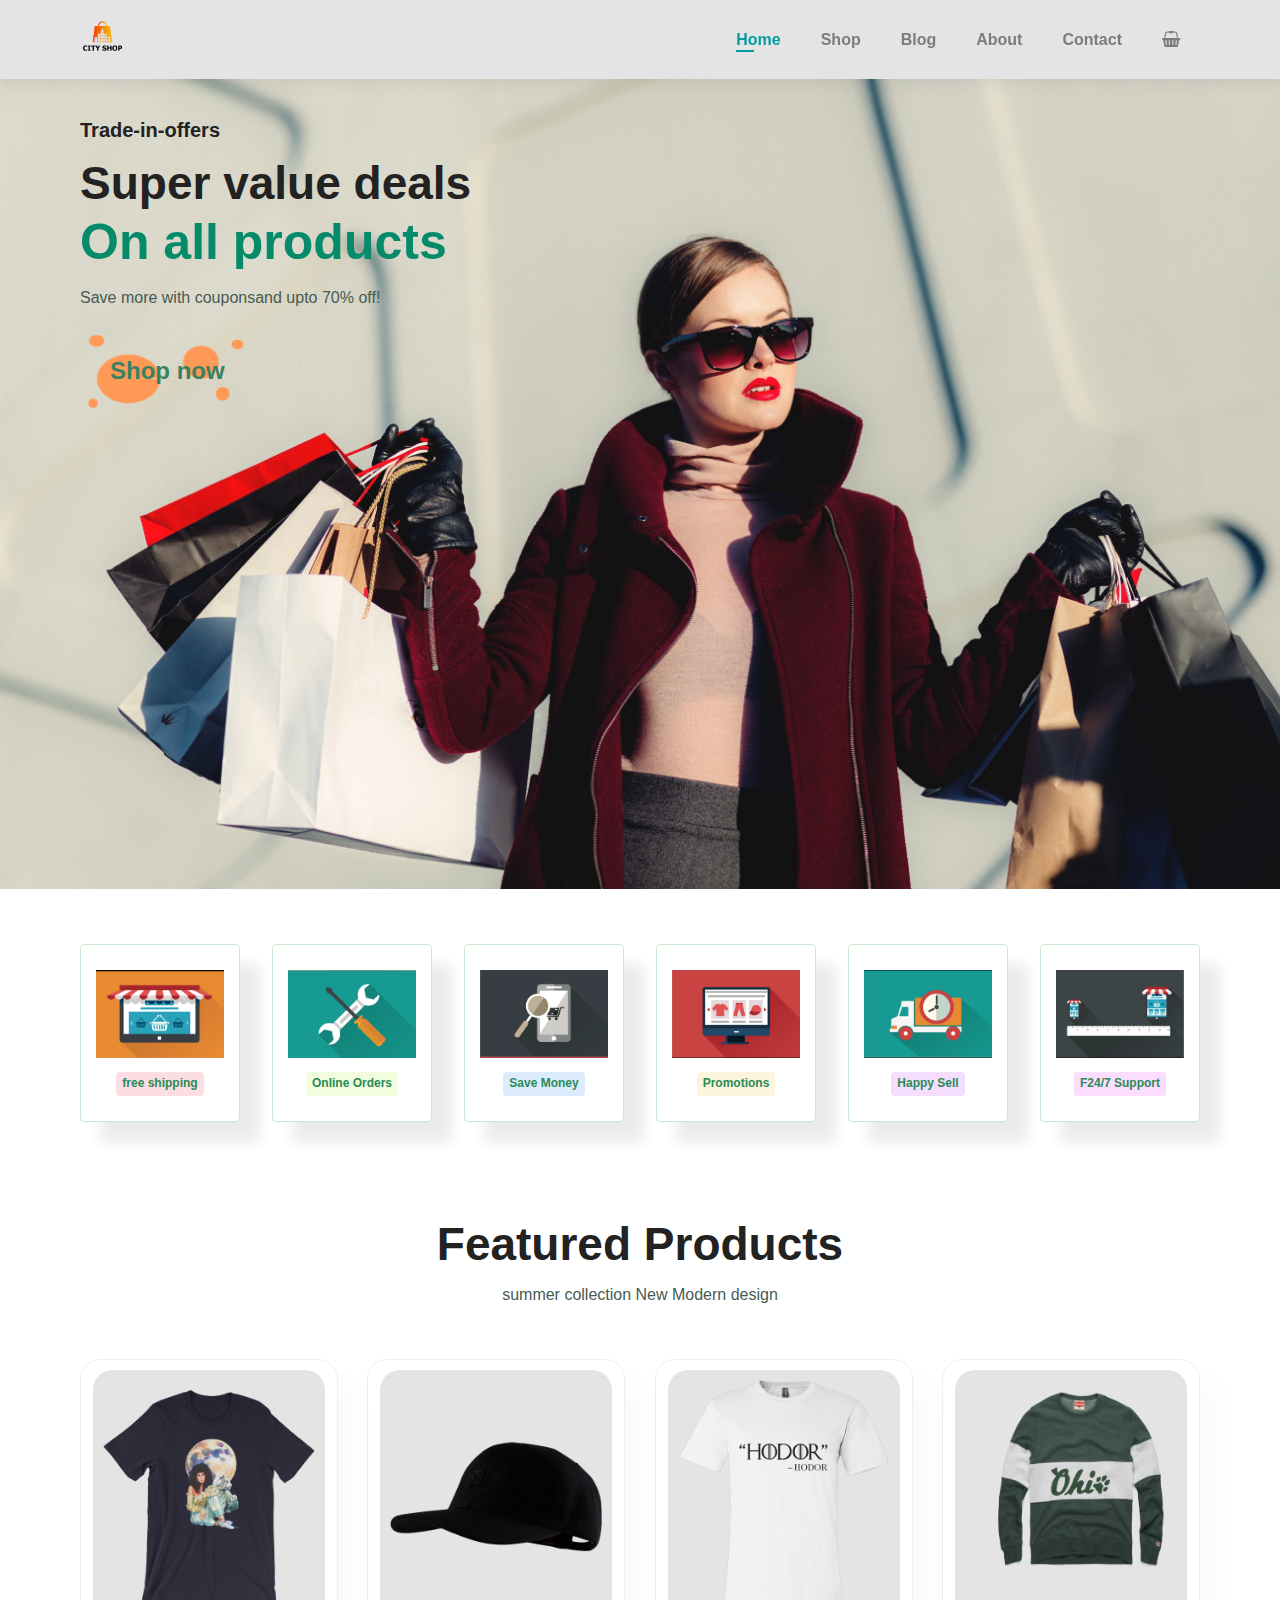
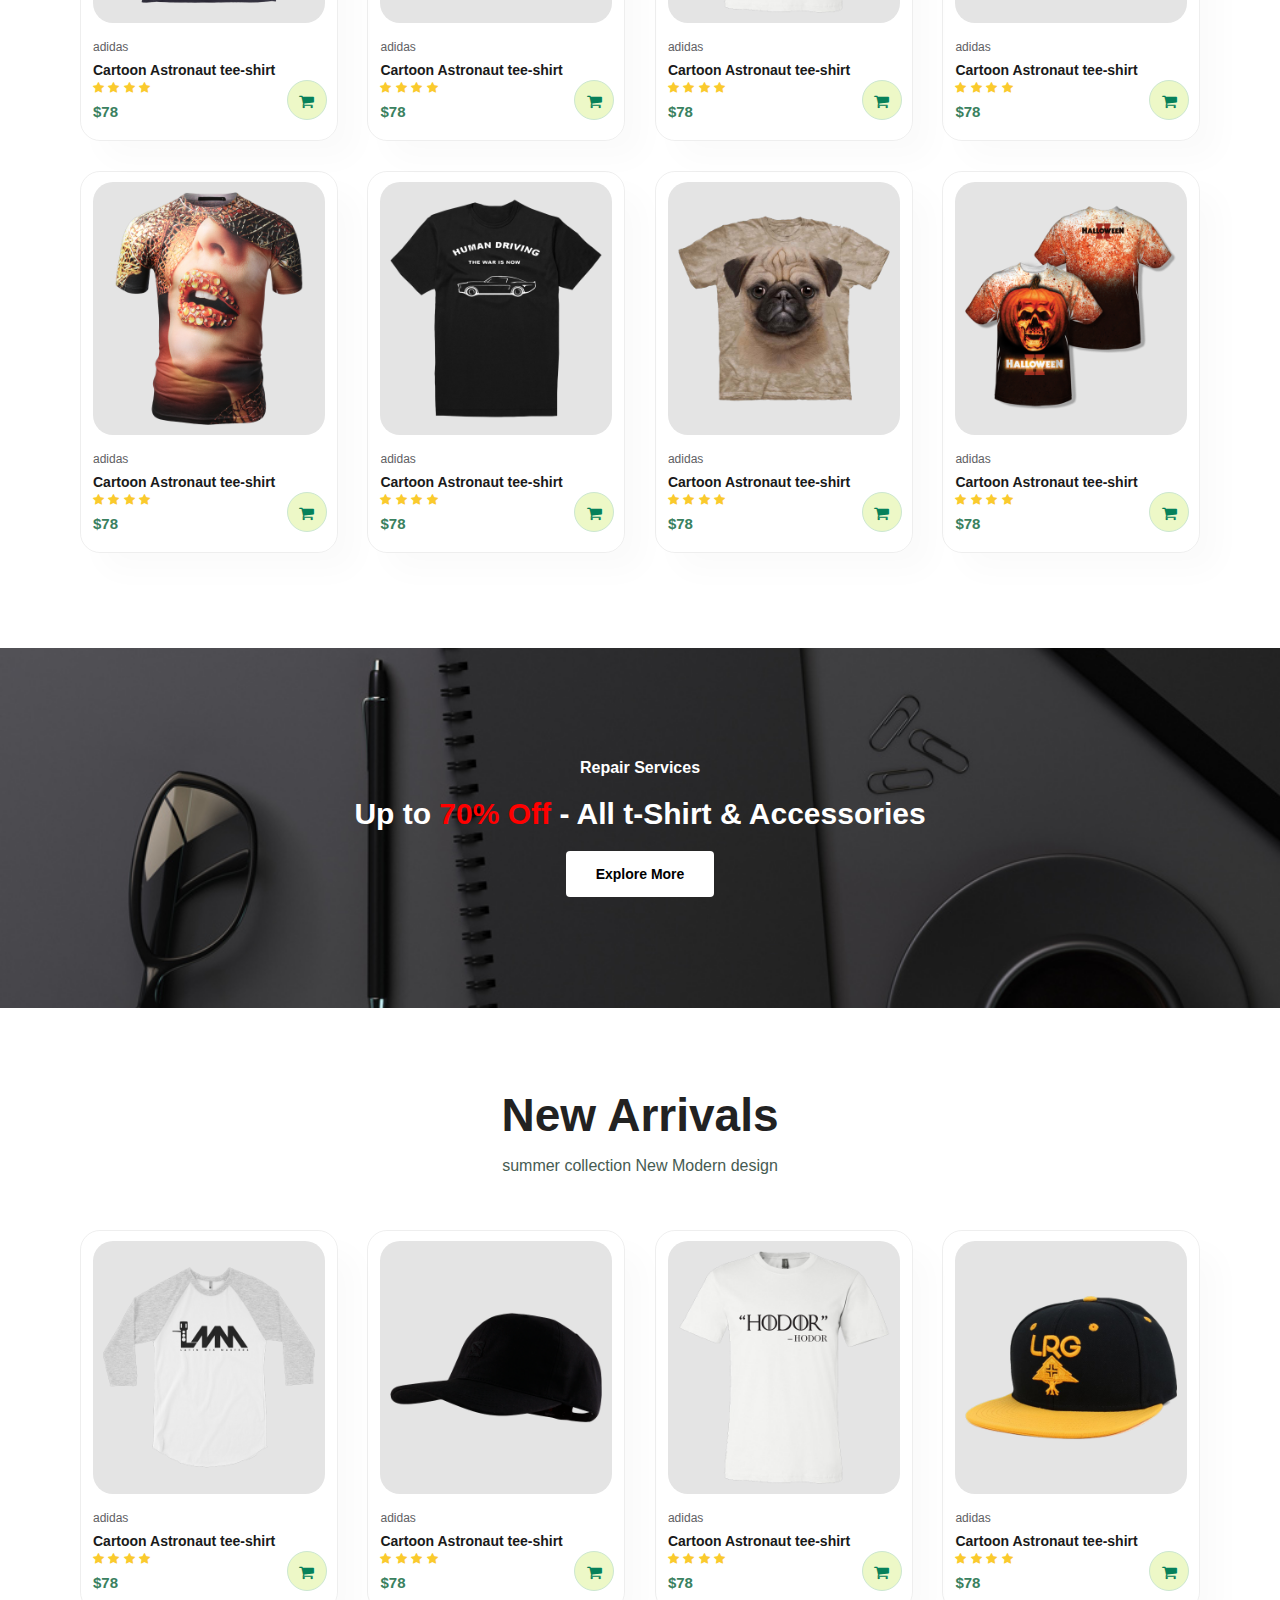
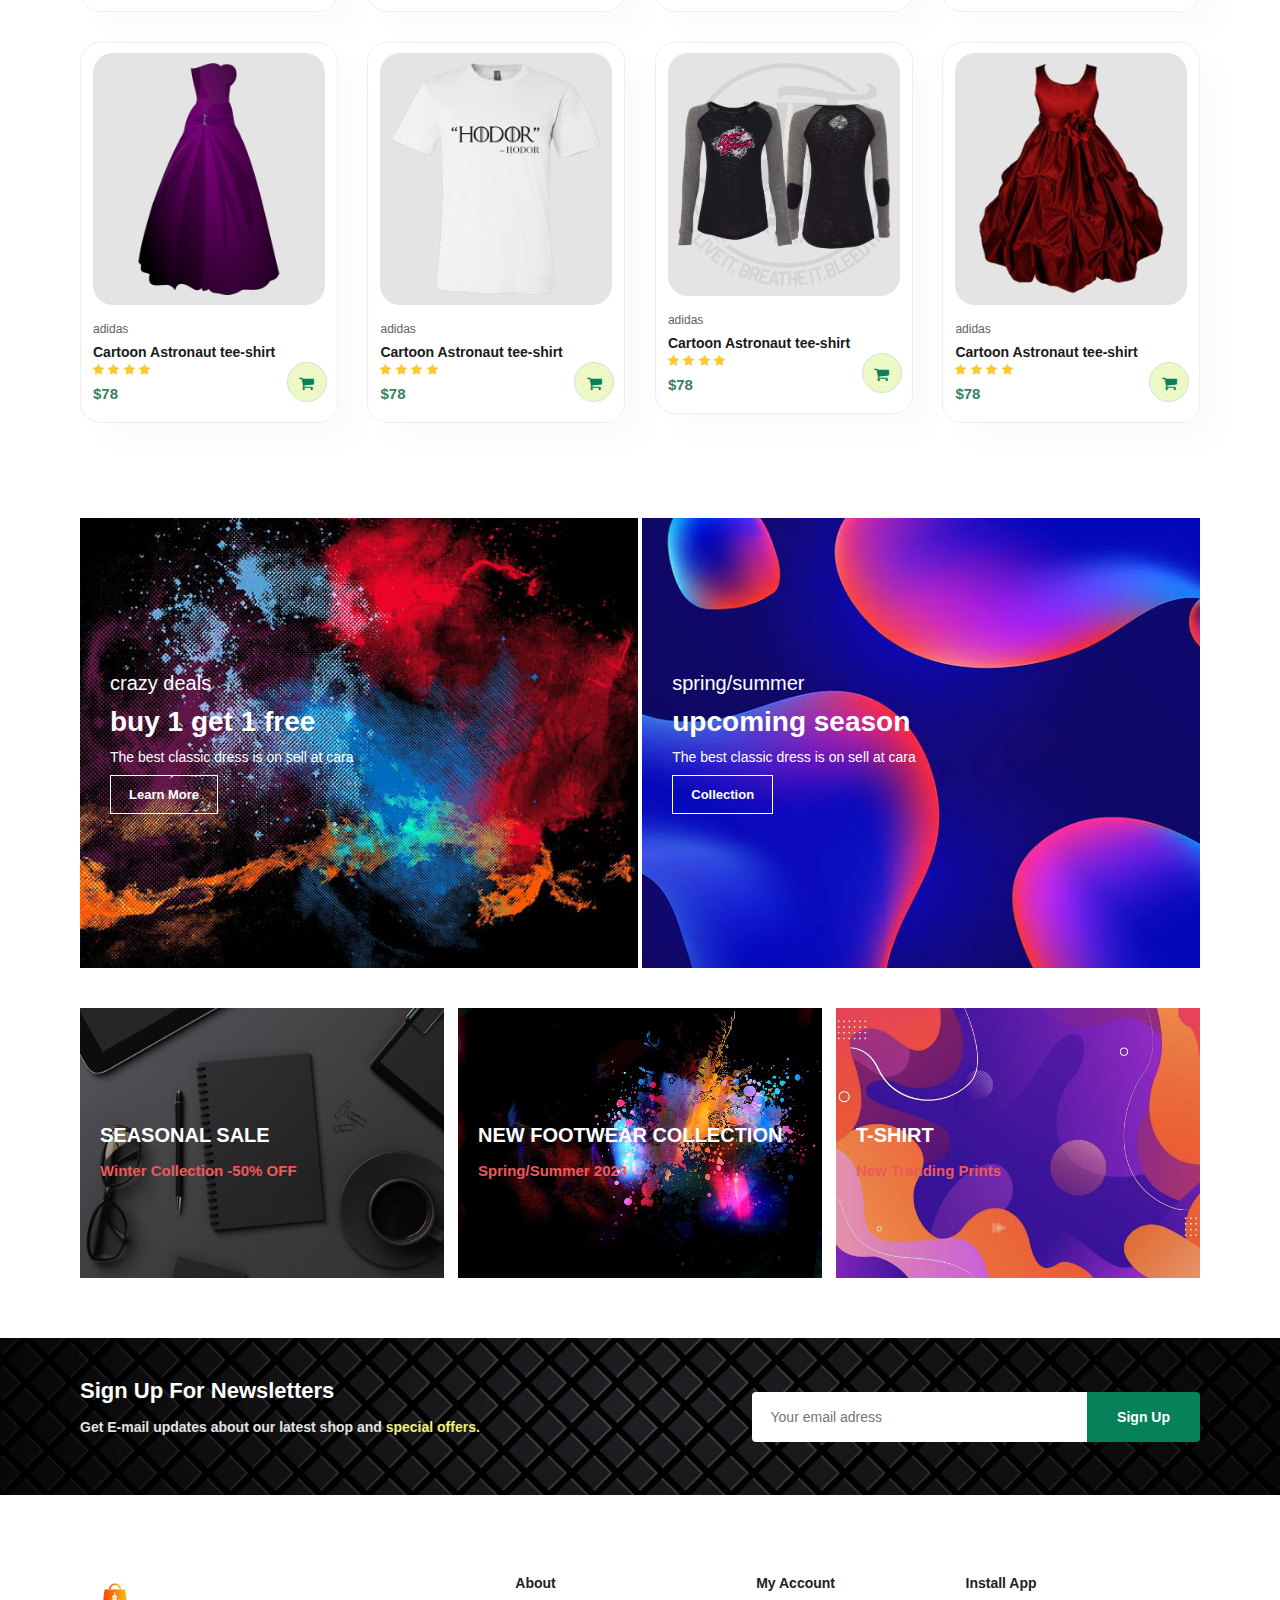
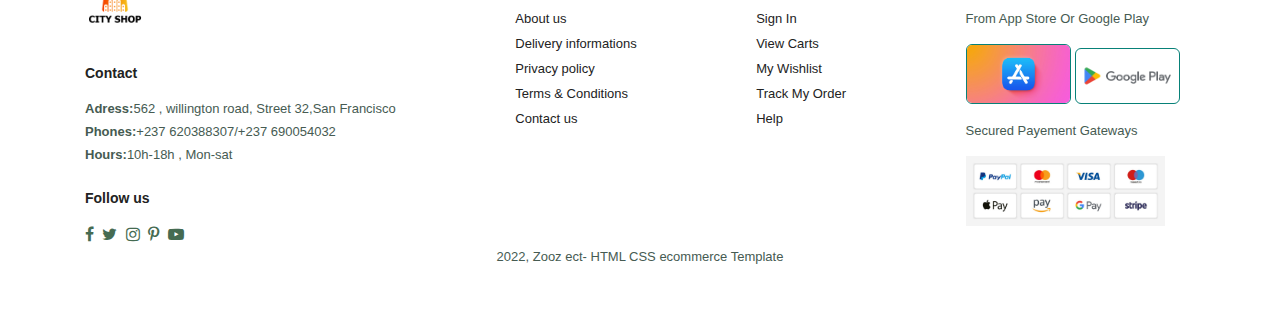
==== commit b511a4fb: "shop page" ====
--- a/index.html
+++ b/index.html
@@ -416,7 +416,6 @@
             <button class="normal">Sign Up</button>
         </div>
     </section>
-
     <!--footer section -->
     <footer class="section-p1">
         <div class="col">
--- a/style.css
+++ b/style.css
@@ -1,45 +1,80 @@
 @import url('https://fonts.googleapis.com/css2?family=League+Spartan:wght@100;300&display=swap');
-*{
+
+* {
     margin: 0;
-    padding:0;
+    padding: 0;
     box-sizing: border-box;
-    font-family: 'spartan',sans-serif;
-}
-h1{
+    font-family: 'spartan', sans-serif;
+}
+
+h1 {
     font-size: 50px;
     line-height: 64px;
     color: #222;
 }
-h2{
+
+@media (max-width:630px) {
+    h1 {
+        font-size: 25px;
+        line-height: 32px;
+    }
+}
+
+h2 {
     font-size: 46px;
     line-height: 54px;
     color: #222;
 }
-h4{
+
+@media (max-width:630px) {
+    h2 {
+        font-size: 23px;
+        line-height: 27px;
+    }
+}
+
+h4 {
     font-size: 20px;
     color: #222;
 }
-h6{
+
+@media (max-width:630px) {
+    h4 {
+        font-size: 16px;
+    }
+}
+
+h6 {
     font-size: 12px;
     font-weight: 700;
 }
-p{
+
+p {
     font-size: 16px;
     color: #465b52;
-    margin:15px 0 20px 0;
-}
-.section-p1{
+    margin: 15px 0 20px 0;
+}
+
+@media (max-width:630px) {
+    p {
+        font-size: 14px;
+        margin: 10px 0 15px 0;
+    }
+}
+
+.section-p1 {
     padding: 40px 80px;
 }
-.section-m1{
-    margin: 40px 0 ;
-}
-
-button.normal{
+
+.section-m1 {
+    margin: 40px 0;
+}
+
+button.normal {
     font-size: 14px;
     font-weight: 600;
-    padding:15px 30px;
-    color:black;
+    padding: 15px 30px;
+    color: black;
     background-color: white;
     border-radius: 4px;
     cursor: pointer;
@@ -47,11 +82,12 @@
     outline: none;
     transition: 0.2s;
 }
-button.white{
+
+button.white {
     font-size: 13px;
     font-weight: 600;
-    padding:11px 18px;
-    color:white;
+    padding: 11px 18px;
+    color: white;
     background-color: transparent;
     cursor: pointer;
     border: solid 1px white;
@@ -59,165 +95,233 @@
     transition: 0.2s;
 }
 
-body{
+body {
     width: 100%;
 }
 
 /* logo start */
 
-.logo{
+.logo {
     width: 45px;
 }
 
 /* header start */
 
-#header{
-    display:flex;
+#header {
+    display: flex;
     flex-wrap: wrap;
     align-items: center;
     justify-content: space-between;
-    padding:15px 80px;
+    padding: 15px 80px;
     background-color: #e4e4e4;
     box-shadow: 0 5px 15px rgba(0, 0, 0, 0.062);
     position: sticky;
-    top:0;
+    top: 0;
     z-index: 999;
 }
-#navbar{
-    display:flex;
+
+#navbar {
+    display: flex;
     flex-wrap: wrap;
     align-items: center;
     justify-content: center;
 }
-#navbar li{
+
+#navbar li {
     list-style: none;
-    padding:0 20px;
-}
-#navbar li a{
+    padding: 0 20px;
+}
+
+#navbar li a {
     text-decoration: none;
     font-size: 16px;
     font-weight: 600;
-    color:#7c7c7c;
+    color: #7c7c7c;
     transition: 0.3s ease;
     position: relative;
 }
+
 #navbar li a:hover,
-#navbar li a.active{
-    color:rgb(6, 156, 161);
-}
+#navbar li a.active {
+    color: rgb(6, 156, 161);
+}
+
 #navbar li a.active::after,
-#navbar li a:hover::after{
-    content:"";
+#navbar li a:hover::after {
+    content: "";
     width: 40%;
     height: 2px;
-    background-color:rgb(6, 156, 161);
+    background-color: rgb(6, 156, 161);
     position: absolute;
     left: 0px;
-    bottom:-4px;
-}
-#mobile{
+    bottom: -4px;
+}
+
+#mobile {
     display: none;
     align-items: center;
- }
- #close{
+}
+
+#close {
     display: none;
- }
+}
 
 /* home page start */
 
-#hero{
+#hero {
     background-image: url("assets/img/bg1.jpg");
     background-size: cover;
+    background-position: center;
     background-repeat: no-repeat;
-    background-position:center;
-    width:100%;
+    width: 100%;
     height: 90vh;
-    padding:40px 0 80px 80px;
+    padding: 40px 0 80px 80px;
     display: flex;
     flex-direction: column;
     align-items: flex-start;
     background-color: #f0f0f0;
 }
-#hero h4{
+
+#hero h4 {
     padding-bottom: 14px;
 }
-#hero h1{
-    color:rgb(5, 139, 106);
-}
-#hero button{
+
+#hero h1 {
+    color: rgb(5, 139, 106);
+}
+
+#hero button {
     background-image: url("assets/img/btn.png");
     background-size: contain;
     background-position: center;
     background-repeat: no-repeat;
-    border:none;
+    border: none;
     padding: 30px 30px;
     background-color: transparent;
-    color:#3a8160;
+    color: #3a8160;
     font-weight: 600;
     cursor: pointer;
     font-size: 1.5em;
 }
-#hero button:hover{
+
+#hero button:hover {
     transform: scale(1.02);
 }
-#feature{
+
+@media (max-width:800px) {
+    #hero {
+        background-size: cover;
+        background-position: center;
+    }
+}
+
+@media (max-width:630px) {
+    #hero {
+        padding: 0 40px;
+        margin: 0;
+    }
+
+    #hero h4 {
+        padding-bottom: 7px;
+    }
+}
+
+#feature {
     display: flex;
     flex-wrap: wrap;
     align-items: center;
     justify-content: space-between;
 }
 
-#feature .fe-box{
-    width:160px;
+#feature .fe-box {
+    width: 160px;
     text-align: center;
-    padding: 25px 15px ;
+    padding: 25px 15px;
     box-shadow: 20px 20px 14px rgba(0, 0, 0, 0.082);
-    border:solid 1px #cce7d0;
+    border: solid 1px #cce7d0;
     border-radius: 4px;
-    margin:15px 0;
-}
-#feature .fe-box:hover{
+    margin: 15px 0;
+}
+
+#feature .fe-box:hover {
     box-shadow: 10px 10px 54px rgba(0, 0, 0, 0.192);
 }
-#feature .fe-box h6{
+
+#feature .fe-box h6 {
     display: inline-block;
-    padding:5px 6px 7px 6px;
+    padding: 5px 6px 7px 6px;
     line-height: 1em;
     border-radius: 4px;
-    color:rgb(41, 139, 86);
+    color: rgb(41, 139, 86);
     background-color: #fddde4;
 }
-#feature .fe-box:nth-child(2) h6{
+
+#feature .fe-box:nth-child(2) h6 {
     background-color: #f1fddd;
 }
-#feature .fe-box:nth-child(3) h6{
+
+#feature .fe-box:nth-child(3) h6 {
     background-color: #ddecfd;
 }
-#feature .fe-box:nth-child(4) h6{
+
+#feature .fe-box:nth-child(4) h6 {
     background-color: #fdf6dd;
 }
-#feature .fe-box:nth-child(5) h6{
+
+#feature .fe-box:nth-child(5) h6 {
     background-color: #f4ddfd;
 }
-#feature .fe-box:nth-child(6) h6{
+
+#feature .fe-box:nth-child(6) h6 {
     background-color: #fcddfd;
 }
-#feature .fe-box img{
+
+#feature .fe-box img {
     width: 100%;
     margin-bottom: 10px;
 }
 
-#product1{
+@media (max-width:1100px) {
+
+    #feature {
+        justify-content: center;
+    }
+
+    #feature .fe-box {
+        margin: 10px;
+    }
+}
+
+@media (max-width:460px) {
+    #feature .fe-box {
+        width: 140px;
+        margin: 5px 0;
+    }
+
+    #feature.section-p1 {
+        padding: 10px;
+    }
+}
+
+@media (max-width:360px) {
+    #feature .fe-box {
+        width: 80%;
+    }
+}
+
+#product1 {
     text-align: center;
 }
-#product1 .pro-container{
+
+#product1 .pro-container {
     display: flex;
     flex-wrap: wrap;
     justify-content: space-between;
     align-items: start;
     padding-top: 20px;
 }
-#product1 .pro{
+
+#product1 .pro {
     width: 23%;
     min-height: 250px;
     padding: 10px 12px;
@@ -229,53 +333,82 @@
     transition: 0.2s ease;
     position: relative;
 }
-#product1 .pro:hover{
+
+#product1 .pro:hover {
     box-shadow: 10px 10px 40px rgba(0, 0, 0, 0.13);
 }
-#product1 .pro img{
+
+#product1 .pro img {
     width: 100%;
     background-color: rgb(228, 228, 228);
     padding: 10px;
     border-radius: 20px;
 }
-#product1 .pro .des{
+
+#product1 .pro .des {
     text-align: start;
     padding: 10px 0;
 }
-#product1 .pro .des span{
-    color:#606063;
+
+#product1 .pro .des span {
+    color: #606063;
     font-size: 12px;
 }
-#product1 .pro .des h5{
+
+#product1 .pro .des h5 {
     padding-top: 7px;
-    color:#1a1a1a;
+    color: #1a1a1a;
     font-size: 14px;
 }
-#product1 .pro .des i{
+
+#product1 .pro .des i {
     font-size: 12px;
-    color:rgb(250, 202, 45);
-}
-#product1 .pro .des h4{
+    color: rgb(250, 202, 45);
+}
+
+#product1 .pro .des h4 {
     padding-top: 7px;
     font-size: 15px;
     font-weight: 700;
-    color:#3a8160;
-}
-#product1 .pro .cart{
+    color: #3a8160;
+}
+
+#product1 .pro .cart {
     width: 40px;
     height: 40px;
     line-height: 40px;
     border-radius: 50px;
     background-color: #edf8c7;
     font-weight: 500;
-    color:#06815a;
-    border:solid 1px #cce7d0 ;
+    color: #06815a;
+    border: solid 1px #cce7d0;
     position: absolute;
-    bottom:20px;
+    bottom: 20px;
     right: 10px;
 }
 
-#banner{
+@media (max-width:799px) {
+    #product1 .pro {
+        width: 200px;
+        margin: 15px;
+    }
+
+}
+
+@media (max-width:540px) {
+    #product1 .pro {
+        width: 80%;
+        margin: 10px 0;
+    }
+}
+
+@media (max-width:300px) {
+    #product1 .pro {
+        width: 100%;
+    }
+}
+
+#banner {
     display: flex;
     flex-direction: column;
     align-items: center;
@@ -288,32 +421,47 @@
     height: 40vh;
 }
 
-#banner h4{
-    color:white;
+#banner h4 {
+    color: white;
     font-size: 16px;
 }
 
 
-#banner h2{
-    color:white;
+#banner h2 {
+    color: white;
     font-size: 30px;
     padding: 10px 0;
 }
-#banner h2 span{
-    color:red;
-}
-#banner button:hover{
+
+#banner h2 span {
+    color: red;
+}
+
+#banner button:hover {
     background-color: #06815a;
-    color:white;
-}
-
-#sm-banner{
+    color: white;
+}
+
+@media (max-width:460px) {
+
+    #banner h4 {
+        font-size: 12px;
+    }
+
+    #banner h2 {
+        font-size: 18px;
+        padding: 10px 0;
+    }
+
+}
+
+#sm-banner {
     display: flex;
     flex-wrap: wrap;
     justify-content: space-between;
 }
 
-#sm-banner .banner-box{
+#sm-banner .banner-box {
     display: flex;
     flex-direction: column;
     align-items: flex-start;
@@ -321,42 +469,61 @@
     background-image: url("assets/img/banner/6.jpg");
     background-position: center;
     background-size: cover;
-    min-width: 570px;
+    min-width: 49.8%;
     height: 50vh;
     padding: 30px;
 }
-#sm-banner .banner-box:nth-child(2){
+
+#sm-banner .banner-box:nth-child(2) {
     background-image: url("assets/img/banner/8.jpg");
 }
-#sm-banner h4{
-    color:white;
+
+#sm-banner h4 {
+    color: white;
     font-size: 20px;
     font-weight: 300;
 }
-#sm-banner h2{
-    color:white;
+
+#sm-banner h2 {
+    color: white;
     font-size: 28px;
     font-weight: 800;
 }
-#sm-banner span{
-    color:white;
+
+#sm-banner span {
+    color: white;
     font-size: 14px;
     font-weight: 500;
     padding-bottom: 10px;
 }
-#sm-banner .banner-box:hover button{
+
+#sm-banner .banner-box:hover button {
     background-color: #06815a;
-    color:white;
+    color: white;
     border: solid 1px #06815a;
 }
 
-#banner3{
+@media (max-width:1000px) {
+    #sm-banner .banner-box {
+        height: 30vh;
+    }
+}
+
+@media (max-width:840px) {
+    #sm-banner .banner-box {
+        width: 100%;
+        margin: 10px 0;
+    }
+}
+
+#banner3 {
     display: flex;
     flex-wrap: wrap;
     justify-content: space-between;
     padding: 0 80px;
 }
-#banner3 .banner-box{
+
+#banner3 .banner-box {
     display: flex;
     flex-direction: column;
     align-items: flex-start;
@@ -364,29 +531,45 @@
     background-image: url("assets/img/banner/5.jpg");
     background-position: center;
     background-size: cover;
-    min-width: 32%;
+    width: 32.5%;
     height: 30vh;
     padding: 20px;
     margin-bottom: 20px;
 }
-#banner3 .banner-box:nth-child(2){
+
+#banner3 .banner-box:nth-child(2) {
     background-image: url("assets/img/banner/7.jpg");
 }
-#banner3 .banner-box:nth-child(3){
+
+#banner3 .banner-box:nth-child(3) {
     background-image: url("assets/img/banner/10.jpg");
 }
-#banner3 h2{
-    color:white;
+
+#banner3 h2 {
+    color: white;
     font-size: 20px;
     font-weight: 900;
 }
-#banner3 h3{
-    color:rgb(238, 89, 89);
+
+#banner3 h3 {
+    color: rgb(238, 89, 89);
     font-size: 15px;
     font-weight: 800;
 }
 
-#newsletter{
+@media (max-width:1000px) {
+    #banner3 .banner-box {
+        width: 100%;
+        min-height: 10vh;
+        margin-bottom: 20px;
+    }
+
+    #banner3.section-p1 {
+        padding: 0 40px;
+    }
+}
+
+#newsletter {
     display: flex;
     align-items: center;
     justify-content: space-between;
@@ -396,26 +579,28 @@
     background-size: cover;
 }
 
-#newsletter h4{
-    color:white;
+#newsletter h4 {
+    color: white;
     font-size: 22px;
     font-weight: 700;
 }
-#newsletter p{
-    color:#e2e2e2;
+
+#newsletter p {
+    color: #e2e2e2;
     font-size: 14px;
     font-weight: 600;
 }
-#newsletter p span{
-    color:#f1f07e;
-}
-
-#newsletter .form{
+
+#newsletter p span {
+    color: #f1f07e;
+}
+
+#newsletter .form {
     display: flex;
     width: 40%;
 }
 
-#newsletter input{
+#newsletter input {
     height: 3.125rem;
     padding: 0 1.25em;
     font-size: 14px;
@@ -424,140 +609,233 @@
     border-radius: 4px;
     border-bottom-right-radius: 0;
     border-top-right-radius: 0;
-    outline:none;
-}
-#newsletter button{
-    background-color:#06815a;
+    outline: none;
+}
+
+#newsletter button {
+    background-color: #06815a;
     color: white;
     white-space: nowrap;
     border-bottom-left-radius: 0;
     border-top-left-radius: 0;
 }
 
-footer{
-    display:flex;
+@media (max-width:799px) {
+    #newsletter .form {
+        display: flex;
+        width: 80%;
+    }
+}
+
+@media (max-width:510px) {
+    #newsletter .form {
+        width: 100%;
+    }
+}
+
+footer {
+    display: flex;
     flex-wrap: wrap;
     justify-content: space-between;
 }
 
-footer .col{
-    display:flex;
+footer .col {
+    display: flex;
     flex-direction: column;
     align-items: flex-start;
-    margin-bottom: 20px;
-}
-footer .col img{
-   max-width: 200px;
-}
-footer .logo{
+    margin: 0 20px 5px 5px;
+}
+
+footer .col img {
+    max-width: 200px;
+}
+
+footer .logo {
     margin-bottom: 30px;
     width: 60px;
- }
- 
- footer h4{
+}
+
+footer h4 {
     font-size: 14px;
     margin-bottom: 20px;
- }
-
- footer p{
+}
+
+footer p {
     font-size: 13px;
     margin: 0 0 8px 0;
- }
- 
- footer a{
+}
+
+footer a {
     font-size: 13px;
     text-decoration: none;
-    color:#222;
+    color: #222;
     margin-bottom: 10px;
- }
-
- footer .follow{
+}
+
+footer .follow {
     margin-top: 20px;
- }
-
- footer .follow{
+}
+
+footer .follow {
     margin-top: 20px;
- }
-
- footer .follow i{
-    color:#456b52;
+}
+
+footer .follow i {
+    color: #456b52;
     padding-right: 4px;
-    cursor:pointer;
- }
-
- footer .follow i:hover,footer a:hover{
-    color:#088178;
- }
-
- footer .install .row img{
-    border:solid 1px #088178;
+    cursor: pointer;
+}
+
+footer .follow i:hover,
+footer a:hover {
+    color: #088178;
+}
+
+footer .install .row img {
+    border: solid 1px #088178;
     border-radius: 6px;
     max-width: 105px;
- }
-
- footer .install img{
-    margin:10px 0 15px 0;
- }
-
- footer .copyrigth{
-    width:100%;
+}
+
+footer .install img {
+    margin: 10px 0 15px 0;
+}
+
+footer .copyrigth {
+    width: 100%;
     text-align: center;
- }
-
-
- /* ================================================ */
-
- /*start media queries*/
- @media (max-width:799px) {
-    #navbar{
+}
+
+@media (max-width:420) {
+    footer .copyrigth {
+        text-align: right;
+    }
+}
+
+/* shop page */
+
+#page-header{
+    background-image: url("assets/img/banner/1.webp");
+    background-size: cover;
+    background-position: center;
+    background-repeat: no-repeat;
+    width: 100%;
+    height: 35vh;
+    padding: 40px 10px;
+    display: flex;
+    flex-direction: column;
+    justify-content: center;
+    align-items: center;
+}
+#page-header h2,#page-header p{
+    color:black;
+}
+
+#pagination{
+    text-align: center;
+}
+
+
+#pagination a{
+    text-decoration: none;
+    color:white;
+    background-color: #06815a;
+    padding: 15px 20px;
+    border-radius: 5px;
+    font-weight: 600;
+}
+#pagination a i{
+    font-size: 16px;
+    font-weight: 600;
+    padding: 5px 10px;
+}
+
+/* ================================================ */
+
+/*start media queries*/
+@media (max-width:799px) {
+    .section-p1 {
+        padding: 40px 40px;
+    }
+
+    #navbar {
         display: flex;
         flex-direction: column;
         align-items: flex-start;
         justify-content: flex-start;
         position: fixed;
-        top:0;
+        top: 0;
         right: -300px;
         height: 100vh;
         width: 300px;
         background-color: #e4e4e4f6;
         box-shadow: 0 40px 60px rgba(0, 0, 0, 0.116);
-        padding:80px 0 0 10px;
+        padding: 80px 0 0 10px;
         transition: 0.3s ease;
     }
-    #navbar.active{
+
+    #navbar.active {
         right: 0px;
     }
-    #navbar li{
+
+    #navbar li {
         margin-bottom: 10px;
     }
-    #bar{
-        cursor:pointer;
-    }
-    #mobile{
+
+    #bar {
+        cursor: pointer;
+    }
+
+    #mobile {
         display: block;
     }
-    #mobile a{
-        color:#222;
+
+    #mobile a {
+        color: #222;
         padding: 0 15px;
         text-decoration: none;
     }
-    #close{
+
+    #close {
         display: initial;
         position: absolute;
-        top:30px;
-        left:30px;
-        color:#222;
+        top: 30px;
+        left: 30px;
+        color: #222;
         font-size: 24px;
         cursor: pointer;
     }
-    #lg-bag{
+
+    #lg-bag {
         display: none;
     }
-    #hero{
-        background-position:top 30% right 30%;
+
+    #hero {
+        background-position: top 30% right 30%;
         height: 60vh;
-        padding:0 80px;
         justify-content: center;
     }
-    
- }+
+    #feature {
+        justify-content: center;
+    }
+
+    #feature .fe-box {
+        margin: 13px;
+    }
+
+    #product1 .pro-container {
+        justify-content: center;
+    }
+
+    #banner {
+        height: 20vh;
+    }
+
+    #sm-banner .banner-box {
+        min-width: 0px;
+        width: 100%;
+        height: 20vh;
+        margin: 5px 0;
+    }
+}